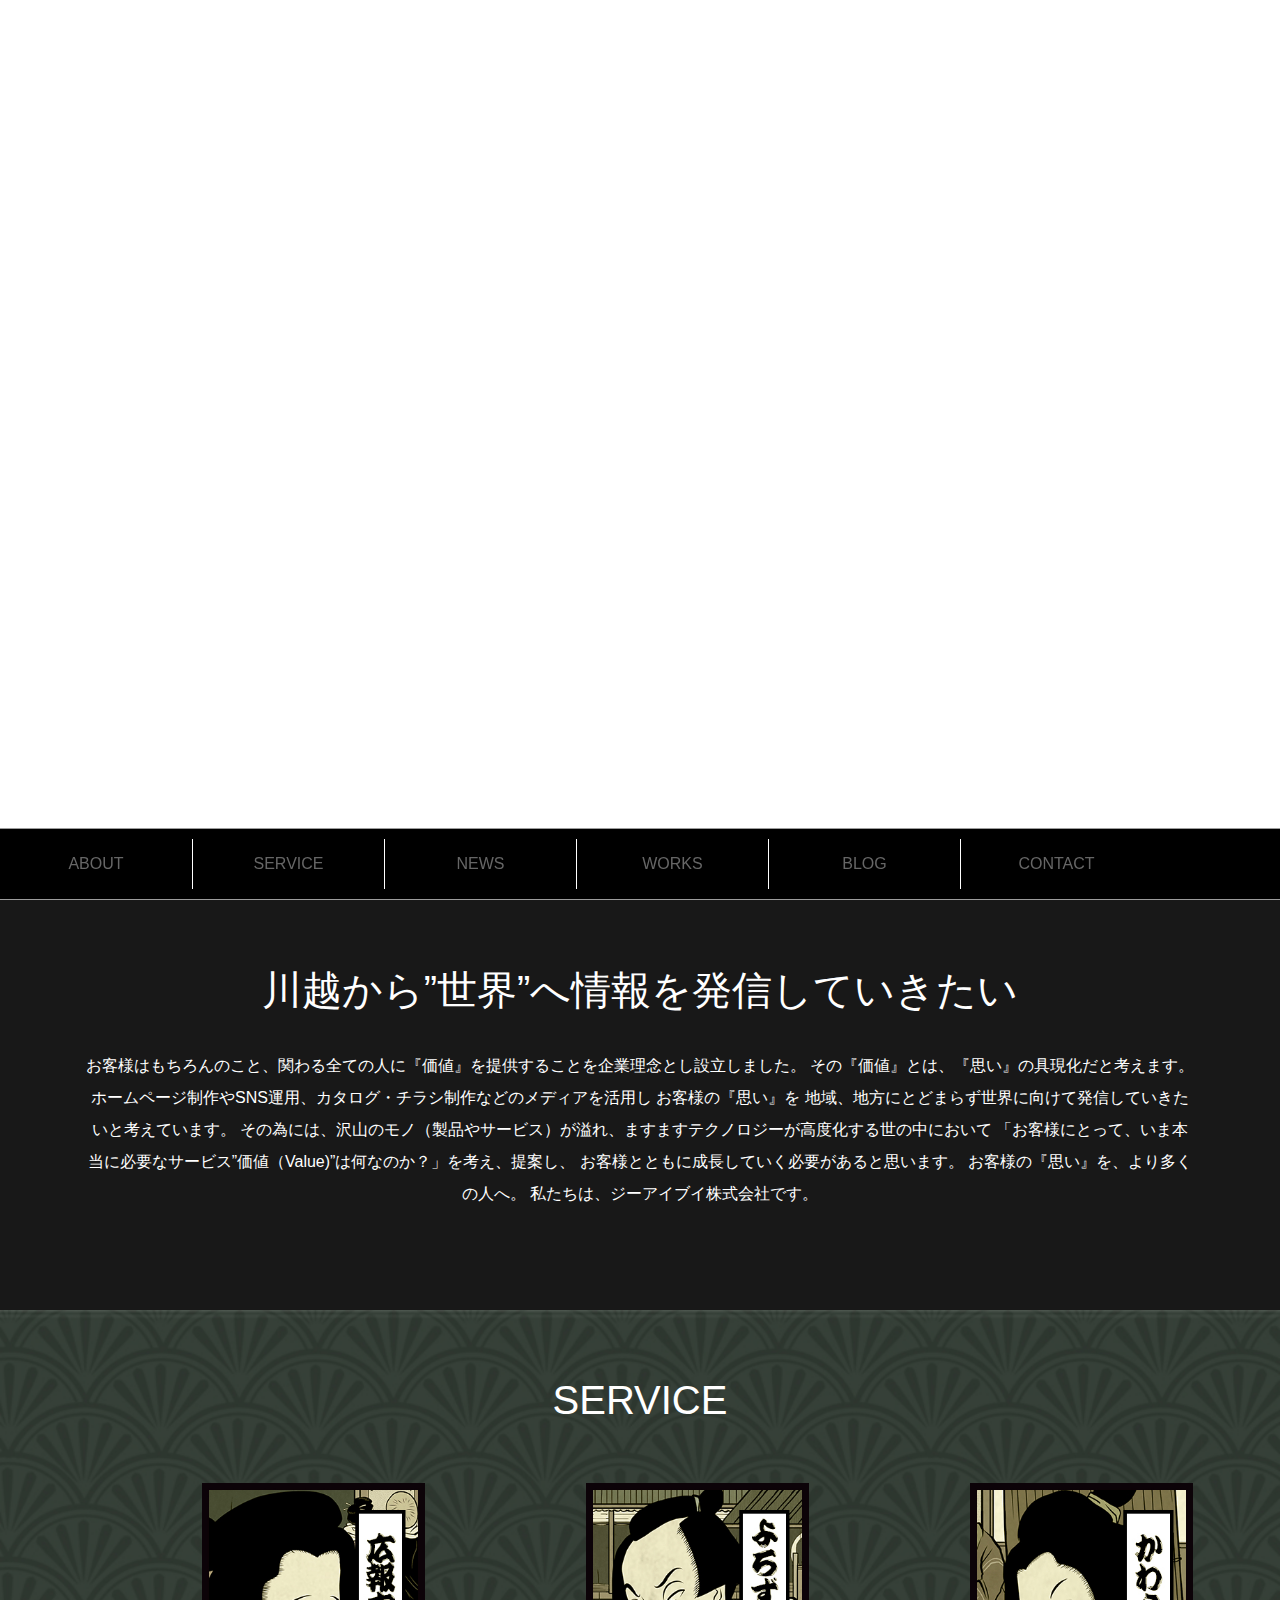
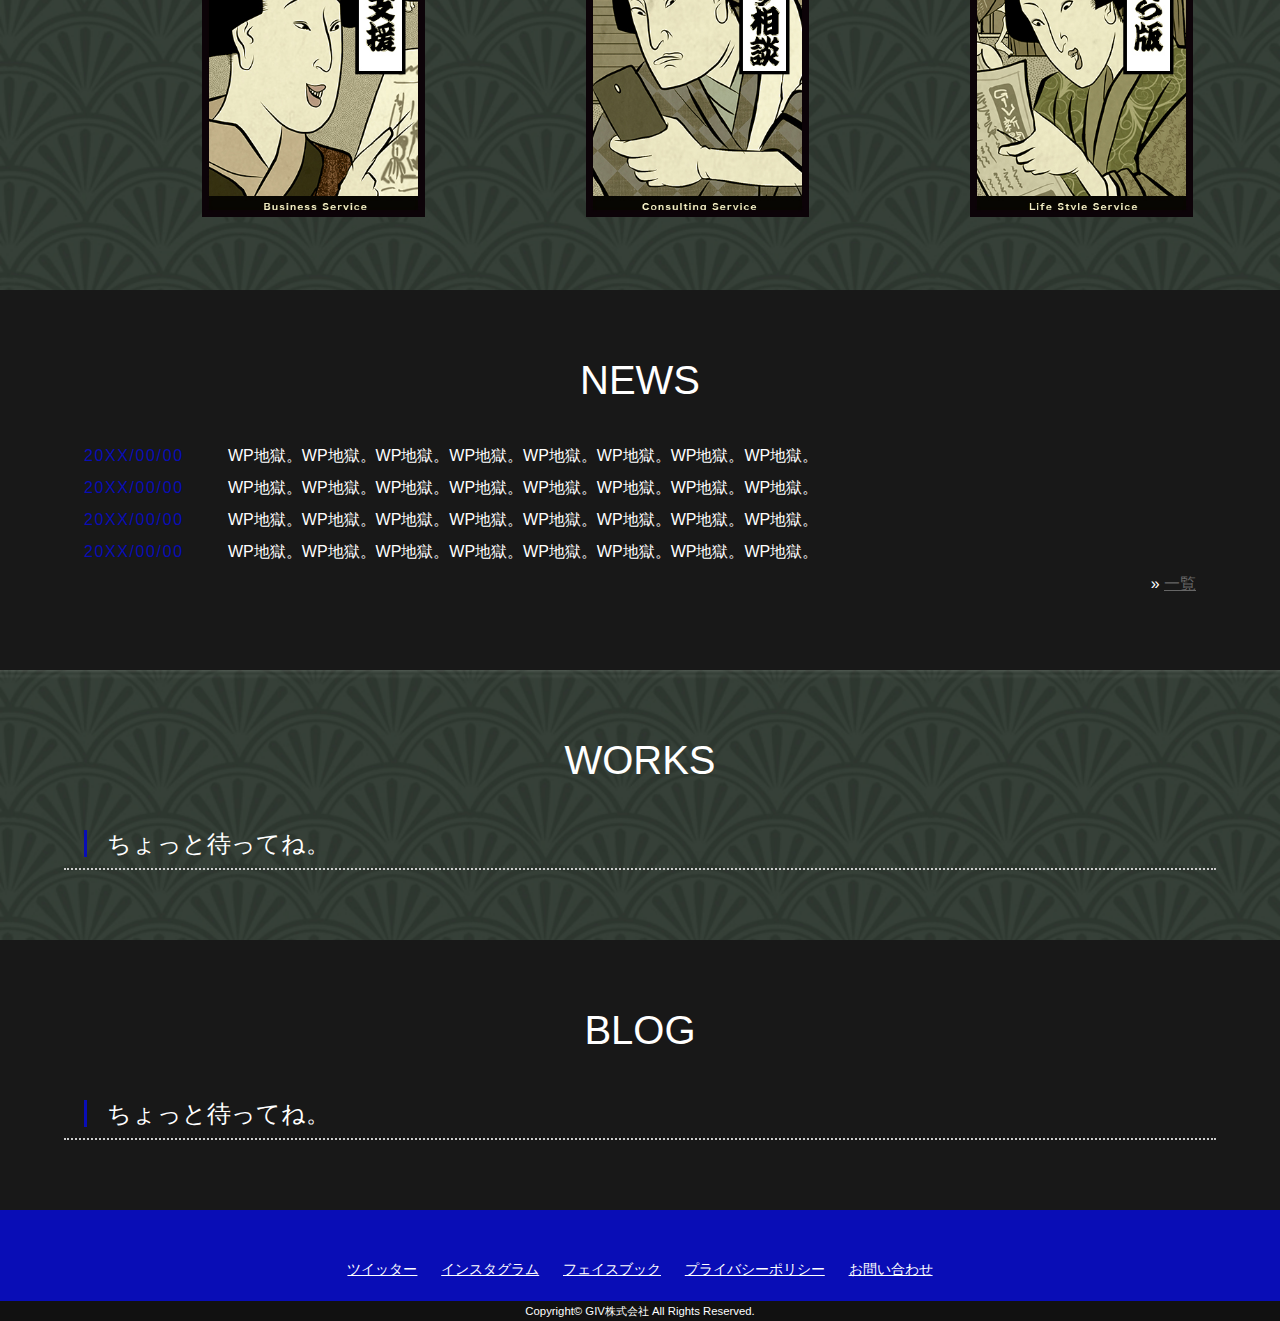
==== index.html @ 60910882 "first commit" ====
<!DOCTYPE html>
<html lang="ja">
<head>
<meta charset="UTF-8">
<meta http-equiv="X-UA-Compatible" content="IE=edge">
<title>GIV株式会社</title>
<meta name="viewport" content="width=device-width, initial-scale=1"> 
<meta name="description" content="川越のデザイン会社">
<meta name="keywords" content="ホームページ制作,広報,コンサルテング,川越経済新聞">
<link rel="stylesheet" href="style.css">
<link rel="stylesheet" href="fixmenu_pagetop.css">
<script type="text/javascript" src="js/openclose.js"></script>
<script type="text/javascript" src="js/fixmenu.js"></script>
<script type="text/javascript" src="js/fixmenu_pagetop.js"></script>
<script type="text/javascript" src="js/ddmenu_min.js"></script>
<script type="text/javascript" src="js/vivus.js"></script>
<!--[if lt IE 9]>
<script src="https://oss.maxcdn.com/html5shiv/3.7.2/html5shiv.min.js"></script>
<script src="https://oss.maxcdn.com/respond/1.4.2/respond.min.js"></script>
<![endif]-->
</head>
<body id="top">

<div id="container">

<header>
<div id="mainimg"></div>
</header>

<!--PC用（801px以上端末）メニュー-->
<nav id="menubar" class="nav-fix-pos">
<ul>
    <li><a href="about.html">ABOUT</a></li>
    <li><a href="./pages/service.html">SERVICE</a></li>
    <li><a href="news.html">NEWS</a></li>
    <li><a href="./pages/works.html">WORKS</a></li>
    <li><a href="blog.html">BLOG</a></li>
    <li><a href="contact.html">CONTACT</a></li>
</ul>
</nav>

<!--小さな端末用（800px以下端末）メニュー-->
<nav id="menubar-s">
<ul>
    <li><a href="about.html">ABOUT</a></li>
    <li><a href="service.html">SERVICE</a></li>
    <li><a href="news.html">NEWS</a></li>
    <li><a href="works.html">WORKS</a></li>
    <li><a href="blog.html">BLOG</a></li>
    <li><a href="contact.html">CONTACT</a></li>
</ul>
</nav>

<div class="inner" id="first">
<div class="contents">

<section>

<h2>川越から”世界”へ情報を発信していきたい</h2>
<p class="c mb30">お客様はもちろんのこと、関わる全ての人に『価値』を提供することを企業理念とし設立しました。
    その『価値』とは、『思い』の具現化だと考えます。
    ホームページ制作やSNS運用、カタログ・チラシ制作などのメディアを活用し
    お客様の『思い』を 地域、地方にとどまらず世界に向けて発信していきたいと考えています。
    その為には、沢山のモノ（製品やサービス）が溢れ、ますますテクノロジーが高度化する世の中において
    「お客様にとって、いま本当に必要なサービス”価値（Value)”は何なのか？」を考え、提案し、
    お客様とともに成長していく必要があると思います。
    
    お客様の『思い』を、より多くの人へ。
    
    私たちは、ジーアイブイ株式会社です。</p>

</section>

</div>
<!--/.contents-->
</div>
<!--/.inner-->

<div class="inner bg_flower1">
<div class="contents">

<section>

<h2>SERVICE</h2>
<div class="service_box">

    <div class="service_item">
    <figure><img src="images/kouho.jpg" alt=""></figure>
    <!-- <h4>お客様の大切な情報を、たくさんの方へお届けします。</h4> -->
    <!-- <p>ホームページ制作、チラシ制作など</p> -->
    </div>
    
    <div class="service_item">
    <figure><img src="images/yorozu.jpg" alt=""></figure>
    <!-- <h4>課題に関しての対策を一緒に考えます。</h4> -->
    <!-- <p>個別相談会、グループ勉強会など</p> -->
    </div>
    
    <div class="service_item">
    <figure><img src="images/kawara.jpg" alt=""></figure>
    <!-- <h4>川越経済新聞を中心に、皆さまに情報提供をしていきます。</h4> -->
    <!-- <p>川越経済新聞、たびいこなど</p> -->
    </div>
     </div>

</section>

</div>
<!--/.contents-->
</div>
<!--/.inner-->

<div class="inner">
<div class="contents">

<section id="new">

<h2>NEWS</h2>
<dl>
<dt>20XX/00/00</dt>
<dd>WP地獄。WP地獄。WP地獄。WP地獄。WP地獄。WP地獄。WP地獄。WP地獄。</dd>
<dt>20XX/00/00</dt>
<dd>WP地獄。WP地獄。WP地獄。WP地獄。WP地獄。WP地獄。WP地獄。WP地獄。</dd>
<dt>20XX/00/00</dt>
<dd>WP地獄。WP地獄。WP地獄。WP地獄。WP地獄。WP地獄。WP地獄。WP地獄。</dd>
<dt>20XX/00/00</dt>
<dd>WP地獄。WP地獄。WP地獄。WP地獄。WP地獄。WP地獄。WP地獄。WP地獄。</dd>
</dl>
<p class="r">&raquo;&nbsp;<a href="#">一覧</a></p>

</section>

</div>
<!--/.contents-->
</div>
<!--/.inner-->

<div class="inner bg_flower1">
<div class="contents">

<section>

<h2>WORKS</h2>

<h3>ちょっと待ってね。</h3>

</section>

</div>
<!--/.contents-->
</div>
<!--/.inner-->

<div class="inner bg_1">
    <div class="contents">
    
    <section>
    
    <h2>BLOG</h2>
    
    <h3>ちょっと待ってね。</h3>
    
    </section>
    
    </div>
    <!--/.contents-->
    </div>
    <!--/.inner-->



<footer>

    <ul id="footermenu">
    <ul>
    <li><a href="index.html">ツイッター</a></li>
    <li><a href="index.html">インスタグラム</a></li>
    <li><a href="index.html">フェイスブック</a></li>
    <li><a href="pp.html">プライバシーポリシー</a></li>
    <li><a href="contact.html">お問い合わせ</a></li>
    </ul>
    </ul>
    <!--/#fooer-menu-->
    
    <div id="copyright">
    <small>Copyright&copy; <a href="index.html">GIV株式会社</a> All Rights Reserved.</small>
    </div>
    <!--/#copyright-->
    
    </footer>
    
    <!--/#container-->
    
    <p class="nav-fix-pos-pagetop"><a href="#">↑</a></p>
    
    <!--メニュー開閉ボタン-->
    <div id="menubar_hdr" class="close"></div>
    <!--メニューの開閉処理条件設定　800px以下-->
    <script type="text/javascript">
    if (OCwindowWidth() <= 800) {
        open_close("menubar_hdr", "menubar-s");
    }
    </script>
    
    <script src="https://ajax.googleapis.com/ajax/libs/jquery/1.12.4/jquery.min.js"></script>
    <script src="js/jquery.inview.js" type="text/javascript"></script>
    <script src="js/jquery.inview_set.js" type="text/javascript"></script>
    
    </body>
    </html>
    

<!--/#container-->

<p class="nav-fix-pos-pagetop"><a href="#">↑</a></p>

<!--メニュー開閉ボタン-->
<div id="menubar_hdr" class="close"></div>
<!--メニューの開閉処理条件設定　800px以下-->
<script type="text/javascript">
if (OCwindowWidth() <= 800) {
	open_close("menubar_hdr", "menubar-s");
}
</script>

<script src="https://ajax.googleapis.com/ajax/libs/jquery/1.12.4/jquery.min.js"></script>
<script src="js/jquery.inview.js" type="text/javascript"></script>
<script src="js/jquery.inview_set.js" type="text/javascript"></script>

<script>
new Vivus('svg-logo', {
	start: 'autostart',
	duration: 150,	//アニメーションの速度
});
</script>

</body>
</html>
---- style.css ----
@charset "utf-8";

/*全端末（PC・タブレット・スマホ）共通設定
------------------------------------------------------------------------------------------------------------------------------------------------------*/

/*全体の設定
---------------------------------------------------------------------------*/
html,body,#container {height: 100%;}
body {
	margin: 0px;
	padding: 0px;
	color: #fff;	/*全体の文字色*/
	font-family: "ヒラギノ丸ゴ Pro", "Hiragino Maru Gothic Pro","ヒラギノ角ゴ Pro", "Hiragino Kaku Gothic Pro", "メイリオ", Meiryo, Osaka, "ＭＳ Ｐゴシック", "MS PGothic", sans-serif;	/*フォント種類*/
	font-size: 16px;	/*文字サイズ*/
	line-height: 2;		/*行間*/
	background: #181818;	/*背景色*/
	-webkit-text-size-adjust: none;
}
h1,h2,h3,h4,h5,p,ul,ol,li,dl,dt,dd,form,figure,form {margin: 0px;padding: 0px;font-size: 100%;font-weight: normal;}
ul {list-style-type: none;}
ol {padding-left: 40px;padding-bottom: 15px;}
img {border: none;max-width: 100%;height: auto;vertical-align: middle;}
table {border-collapse:collapse;font-size: 100%;border-spacing: 0;width:90%}
iframe {width: 100%;}

/*リンク（全般）設定
---------------------------------------------------------------------------*/
a {
	color: #666;		/*リンクテキストの色*/
	transition: 0.2s;	/*マウスオン時の移り変わるまでの時間設定。0.2秒。*/
}
a:hover {
	color: #090db6;			/*マウスオン時の文字色*/
	text-decoration: none;	/*マウスオン時に下線を消す設定。残したいならこの１行削除。*/
}

/*ヘッダー
---------------------------------------------------------------------------*/
header {
	background: #000;	/*背景色*/
	position: relative;z-index: 40;
}
/*トップページのヘッダー*/
#top header {
	position: relative;z-index: 10;
	min-height: 100%;
	margin-bottom: -72px;	/*メニューの高さ（「#menubar ul li aのline-height: 70px;」と「#menubarのborderの上下2px分」）を合計した数字を設定する*/
	background: #fff;	/*背景色*/
}
/*h1画像（トップページ以外で使用するTOP画像）*/
header h1 img {
	width: 100%;	/*画像幅*/
	padding: 0	/*上下、左右への余白*/
}

/*トップページのメイン画像
---------------------------------------------------------------------------*/
#mainimg {
	text-indent: -9999px;
	position: fixed;	/*スクロールしても固定表示させる指定*/
	top: 0px;
	width: 100%;
	height: 100%;
	background: url(./images/header_ukiyoe.jpg) no-repeat center center;	/*背景画像（古いブラウザ用）*/
	background: url(./images/header_ukiyoe.jpg) no-repeat center center / cover;	/*背景画像*/
}

/*トップページのSVGロゴアニメーション設定
---------------------------------------------------------------------------*/
#svg-logo {
	fill: transparent;	/*初期の色。透明。*/
	stroke: #fff;		/*フチ取りの色*/
	stroke-width: 1;	/*フチ取りの幅*/
	width: 40%;			/*画像の幅*/
	height: 40%;		/*画像の高さ*/
	position: fixed;	/*スクロールしても固定表示させる指定*/
	left: 30%;			/*左から30%の場所に配置*/
	bottom: 40%;		/*下から40%の場所に配置*/
}

/*h1　（トップページのメイン画像上に出てくるサイト名）
---------------------------------------------------------------------------*/
#top header h1 {
	color: #fff;	/*文字色*/
	text-align: center;	/*テキストを中央に*/
	position: fixed;	/*スクロールしても固定表示させる指定*/
	left: 0%;			/*左から0%の場所に配置*/
	bottom: 35%;		/*下から35%の場所に配置*/
	width: 100%;		/*幅*/
	animation-name: move-h1;	/*アニメーションのキーフレーム（下）で指定しているkeyframesの名前（move-h1）*/
	animation-duration: 0.5s;	/*アニメーションの実行時間。0.5秒。*/
	animation-delay: 1.5s;		/*1.5秒遅れて開始させる*/
	animation-fill-mode: both;	/*待機中は最初のキーフレームを、完了後は最後のキーフレームを維持*/
}
/*アニメーションのキーフレーム*/
@keyframes move-h1 {
0% {
	opacity: 0;	/*透明度0%*/
}
100% {
	opacity: 1;	/*透明度100%*/
}
}

/*トップページの「ホームページ開設キャンペーン」ボックス設定
---------------------------------------------------------------------------*/
/*ボックス*/
#topics {
	background: #000;	/*背景色（古いブラウザ用）*/
	background: rgba(0,0,0,0.7);	/*背景色。0,0,0は黒の事で0.7は透明度70%の事*/
	color: #fff;		/*文字色*/
	position: fixed;	/*スクロールしても固定表示させる指定*/
	width: 100%;		/*幅*/
	text-align: center;	/*文字を中央に*/
	padding: 10px 0px;	/*上下、左右へのボックス内の余白*/
	animation-name: move-topics;	/*アニメーションのキーフレーム（下）で指定しているkeyframesの名前（move-topics）*/
	animation-duration: 0.3s;		/*アニメーションの実行時間。0.3秒。*/
	animation-delay: 2s;		/*2秒遅れて開始させる*/
	animation-fill-mode: both;	/*待機中は最初のキーフレームを、完了後は最後のキーフレームを維持*/
	bottom: 15%;	/*古いブラウザ用にフィニッシュの場所を指定しておく*/
}
/*ボックス内のh2見出し*/
#topics h2 {
	font-size: 30px;	/*文字サイズ*/
}
/*アニメーションのキーフレーム*/
@keyframes move-topics {
0% {
	opacity: 0;		/*透明度0%*/
	bottom: 0%;		/*下から0%の場所からスタート*/
}
100% {
	opacity: 1;		/*透明度100%*/
	bottom: 15%;	/*下から15%の場所でフィニッシュ*/
}
}

/*メインメニューのブロック
---------------------------------------------------------------------------*/
/*メニューブロック*/
#menubar {
	position: relative;z-index: 30;
	border-top: 1px solid #9c9c9c;		/*上の線の幅、線種、色*/
	border-bottom: 1px solid #9c9c9c;	/*下の線の幅、線種、色*/
	text-align: center;	/*文字を中央に*/
}
#menubar ul {
	background: #000000;	/*背景色*/
	overflow: hidden;
}
/*メニュー１個あたりの設定*/
#menubar ul li {
	float: left;	/*左に回り込み*/
	width: 15%;		/*幅。下の「#menubar ul.ddmenu」と合わせる。今回は５個メニューがあるので100÷5=20*/
}
#menubar ul li a {
	text-decoration: none;display: block;
	border-left: 1px solid #fff;	/*左側の線の幅、線種、色*/
	line-height: 50px;	/*高さ（行間）*/
	margin: 10px 0;		/*上下、左右、aタグの外側にに空けるスペース。*/
}
#menubar ul li:first-child a {
	border-left: none;	/*１個目のメニューの左の線を消す指定*/
}
/*スマホ用メニューを表示させない*/
#menubar-s {display: none;}
/*３本バーアイコンを表示させない*/
#menubar_hdr {display: none;}

/*ドロップダウンメニュー用
----------------------------------------------------------------------------------------------------------------------------------*/
/*メニューブロック*/
#menubar ul.ddmenu {
	position:absolute;visibility: hidden;margin-top: 1px;
	border-top: 2px solid #fff;	/*上の線の幅、選手、色。marginでもいいのですが見づらいのであえて線にしています。*/
	width: 20%;	/*幅。上の「#menubar li」と合わせる。*/
}
/*メニュー１個あたりの設定*/
#menubar ul.ddmenu li {
	float: none;width: 100%;overflow: hidden;
	border-bottom: 2px solid #fff;	/*下の線の幅、選手、色。marginでもいいのですが見づらいのであえて線にしています。*/
}
#menubar ul.ddmenu li a {
	border: none;margin: 0;width: 100%;line-height: normal;
	padding: 10px 0;	/*上下、左右への余白*/
	background: #333;	/*背景色（古いブラウザ用）*/
	background: rgba(0,0,0,0.8);	/*背景色。0,0,0は黒の事で0.8は透明度80%の事。*/
	color: #fff;	/*文字色*/
}
/*マウスオン時*/
#menubar ul.ddmenu li a:hover {
	background: rgba(0,0,0,0.7);
}

/*fixmenu設定（メニューが画面上部に到達した際のスタイル）
------------------------------------------------------------------------------------------------------------------------------------------------------*/
body.is-fixed #menubar.nav-fix-pos {
	position: fixed;
	width: 100%;
	top: 0px;
	box-shadow: 0px 0px 10px rgba(0,0,0,0.2);
	border-bottom: 1px solid #9c9c9c;	/*下の線の幅、線種、色*/
}
body.is-fixed #menubar.nav-fix-pos ul {
	background: rgba(255,255,255,0.95);
}
body.is-fixed .inner#first {
	margin-top: 72px;	/*メニューの高さ（「#menubar ul li aのline-height: 50px;」と「marginの計20px分」と、「#menubarのborderの上下2px分」）を合計した数字を設定する*/
}
/*上の３つのスタイルの「.is-fixed」を「.is-fixed-menu」と変更して同じスタイルを設定して下さい。*/
body.is-fixed-menu #menubar.nav-fix-pos {
	position: fixed;
	width: 100%;
	top: 0px;
	box-shadow: 0px 0px 10px rgba(0,0,0,0.2);
	border-bottom: 1px solid #9c9c9c;	/*下の線の幅、線種、色*/
}
body.is-fixed-menu #menubar.nav-fix-pos ul {
	background: rgba(255,255,255,0.95);
}
body.is-fixed-menu .inner#first {
	margin-top: 72px;	/*メニューの高さ（「#menubar ul li aのline-height: 50px;」と「marginの計20px分」と、「#menubarのborderの上下2px分」）を合計した数字を設定する*/
}

/*inner
---------------------------------------------------------------------------*/
.inner {
	position: relative;z-index: 20;
	background: #181818;	/*基準となる背景色*/
}
/*innerにbg1スタイルを追加した場合の背景色*/
.inner.bg1 {
	background: #fff !important;
}
/*innerにbg2スタイルを追加した場合の背景色*/
.inner.bg2 {
	background: #f3f6ef !important;
}
/*innerにbg_flower1スタイルを追加した場合の背景色（トップページのキャンペーンブロックで使用）*/
.inner.bg_flower1 {
	background: #e8e3dd url(./images/back.jpg) no-repeat center top/200% !important;
}

/*コンテンツ
---------------------------------------------------------------------------*/
.contents {
	overflow: hidden;margin: 0 auto;
	max-width: 1200px;	/*サイトの最大幅*/
	padding: 50px 5%;	/*上下、左右へのコンテンツ内の余白*/
}
/*h2タグ*/
.contents h2 {
	clear: both;
	margin-bottom: 20px;
	font-size: 40px;	/*文字サイズ*/
	text-align: center;	/*文字をセンタリング*/
}
/*h2タグのspan（装飾用）タグ*/
.contents h2 span {
	display: block;
	margin-top: -10px;
	font-size: 14px;	/*文字サイズ*/
	color: #090db6;		/*文字色*/
	letter-spacing: 0.3em;	/*文字間隔を広くとる設定*/
}
/*type1*/
.contents h2.type1 {
	font-size: 30px;	/*文字サイズ*/
	background: #fff;	/*背景色（古いブラウザ用）*/
	background: rgba(255,255,255,0.8);	/*背景色。255,255,255は白の事で0.8は透明度80%の事。*/
	border-radius: 50px;	/*角丸のサイズ*/
	box-shadow: 0px 2px 0px 2px rgba(0,0,0,0.1);	/*影。右へ、下へ、ぼかす範囲、広げる範囲。0,0,0は黒の事で0.1は透明度10%の事*/
}
/*type2*/
.contents h2.type2 {
	background: url(../images/bg_type2.jpg) no-repeat center center;	/*背景画像の読み込み（古いブラウザ用）*/
	background: url(../images/bg_type2.jpg) no-repeat center center/cover;	/*背景画像の読み込み*/
	color: #fff;	/*文字色*/
	text-align: left;	/*文字を左寄せ*/
	padding: 40px 50px;	/*上下、左右へのボックス内の余白*/
	box-shadow: 2px 2px 2px rgba(0,0,0,0.1);}	/*影。右へ、下へ、ぼかす範囲。0,0,0は黒の事で0.1は透明度10%の事*/
/*type2のspan（装飾用）タグ*/
.contents h2.type2 span {
	color: #fff;	/*文字色（古いブラウザ用）*/
	color: rgba(255,255,255,0.3);	/*文字色。255,255,255は白の事で0.3は透明度30%の事。*/
}
/*h3タグ*/
.contents h3 {
	clear: both;
	margin-bottom: 20px;
	font-size: 24px;	/*文字サイズ*/
	border-bottom: 2px dotted #ccc;	/*下線の幅、線種、色*/
	padding-left: 20px;
}
/*h3タグの１文字目*/
.contents h3::first-letter {
	border-left: 3px solid #090db6;	/*左側の線の幅、線種、色*/
	padding-left: 20px;	/*線と文字との余白*/
}
/*段落タグ*/
.contents p {
	padding: 0 20px 20px;
}
/*section同士の余白*/
.contents section + section {
	margin-top: 50px;
}

/*診療のご案内ページの「診療までの流れ」のステップブロック（info.html）
---------------------------------------------------------------------------*/
/*ステップブロック１個あたりの設定*/
.step {
	overflow: hidden;
	padding: 20px 20px 120px;	/*上、左右、下へのボックス内の余白*/
	margin-bottom: 20px;
	background: url(../images/arrow1.png) no-repeat center bottom/200px;	/*背景の矢印画像の読み込み。りピーとせず、中央下部に配置。幅は200px。*/
}
/*h4見出し*/
.step h4 {
	color: #090db6;		/*文字色*/
	font-size: 30px;	/*文字サイズ*/
}
/*h4見出しのspanタグ。見出し冒頭の番号。*/
.step h4 span {
	display: inline-block;
	background: #090db6;	/*背景色*/
	color: #fff;			/*文字色*/
	width: 50px;			/*幅*/
	line-height: 50px;		/*高さ（行間）*/
	border-radius: 50%;		/*角丸のサイズ。50%にすると円形になる。*/
	text-align: center;		/*文字を中央に*/
	margin-right: 20px;		/*右側に空けるスペース*/
}
/*段落タグ*/
.step p {
	padding: 0 !important;
}
/*最後のステップボックス*/
.step:last-child {
	background: none;	/*背景を消す*/
	padding-bottom: 0;	/*下の余白を消す*/
}

/*service
---------------------------------------------------------------------------*/
/* ボックス設定 */
.service_box{
	display: flex;   /* フレックスボックスにする */
}

/*各ブロックの設定*/
.service_item {
	overflow: hidden;
	width: 20%;		/*ブロック幅*/
	margin-left:10%;	/*ボックスの外側(左側)に空けるスペース*/
	padding: 2%;		/*ボックス内の余白*/
}
/*h4見出し*/
.service h4 {
	font-size: 20px;	/*文字サイズ*/
	text-align: center;	/*文字を中央に*/
	color: #fff;		/*文字色*/
}

/*list2
---------------------------------------------------------------------------*/
/*各ブロックの設定*/
.list2 {
	overflow: hidden;
	margin-bottom: 20px;
	padding: 2%;	/*ボックス内の余白*/
	border: 3px solid #ccc;	/*枠線の幅、線種、色*/
	background: rgb(110, 110, 110);		/*背景色*/
}
/*ボックス内の右側のブロック*/
.list2 .text {
	margin-left: 31%;	/*左に空けるスペース。下のfigureの幅を考慮して設定。*/
	line-height: 1.5;
}

/*h4見出し*/
.list2 h4 {
	font-size: 30px;	/*文字サイズ*/
	color: #090db6;		/*文字色*/
}
/*figure画像*/
.list2 figure {
	width: 30%;		/*幅*/
	float: left;	/*左に回り込み*/
}
/*list2内のテーブルタグ*/
.list2 table {
	font-size: 13px;	/*文字サイズ*/
	border: 1px solid #ccc;	/*テーブルの枠線の幅、線種、色*/
}
/*list2内のテーブルタグ（行）*/
.list2 table tr {
	border-top: 1px dashed #ccc;	/*各行の上の線の幅、線種、色*/
}
/*list2内のテーブルタグ（tdとth）*/
.list2 table td, .list2 table th {
	padding: 2px 5px;	/*上下、左右への余白*/
}
/*list2内のテーブルタグ（th見出し）*/
.list2 table th {
	background: #eee;	/*背景色*/
	text-align: left;	/*テキストを左よせ*/
}

/*works
---------------------------------------------------------------------------*/
/* ボックス内のラベル */
/* .text .label {

} */

/* ボックス内のラベルのテキスト */
.text .label li {
	display: inline-block;
	background-color: aqua;
	padding: 3px 8px;
	font-size: 70%;
}

/*works-item
---------------------------------------------------------------------------*/
/*各ブロックの設定*/
.works-item {
	overflow: hidden;
	margin-bottom: 20px;
	padding: 2%;	/*ボックス内の余白*/
	border: 3px solid #ccc;	/*枠線の幅、線種、色*/
	background: rgb(110, 110, 110);		/*背景色*/
}
/*ボックス内の右側のブロック*/
.works-item .text {
	margin-left: 50%;	/*左に空けるスペース。下のfigureの幅を考慮して設定。*/
	line-height: 1.5;
	padding: 0 20px;
}
/*h4見出し*/
.works-item h4 {
	font-size: 30px;	/*文字サイズ*/
	color: #090db6;		/*文字色*/
}
/*figure画像*/
.works-item figure {
	width: 50%;		/*幅*/
	float: left;	/*左に回り込み*/
}
/*list1とlist2とworks-itemの段落タグ指定
---------------------------------------------------------------------------*/
.service p, .list2 p, .works-item p {
	padding: 0 !important;
}

/*aタグにclass="btn"をつけた場合。トップページの「こんなお悩みありませんか？」ブロック内のボタンで使用。
---------------------------------------------------------------------------*/
a.btn {
	display: block;text-decoration: none;
	text-align: center;	/*テキストを中央に*/
	background: #090db6;	/*背景色（古いブラウザ用）*/
	background: linear-gradient(#090db6, #06097d);/*背景グラデーション*/
	color: #fff;	/*文字色*/
	box-shadow: 2px 3px 2px rgba(0,0,0,0.2);	/*影。右へ、下へ、ぼかす範囲。0,0,0は黒の事で0.2は透明度20%の事*/
	border-radius: 3px;	/*角丸のサイズ*/
	padding: 10px 0;	/*上下、左右への余白*/
	font-size: 13px;	/*文字サイズ*/
}
/*マウスオン時*/
a:hover.btn {
	background: #fff;	/*背景色*/
	color: #090db6;		/*文字色*/
}

/*フッター設定
---------------------------------------------------------------------------*/
footer .pr {display: block;font-size: 80%;}
footer {
	position: relative;z-index: 20;
	clear: both;
	line-height: 1.5;	/*行間を基準より少し狭くする*/
	padding: 50px 0 0;	/*上、左右、下へのボックス内の余白*/
	font-size: 85%;		/*文字サイズ*/
	background: #090db6;	/*背景色*/
	color: #fff;	/*文字色*/
}
footer a {
	color: #fff;	/*リンクの文字色*/
}
footer a:hover {
	color: #fff;	/*マウスオン時のリンクの文字色*/
}
/*footer内のh3タグ*/
footer h3 {
	margin-bottom: 10px;
	font-size: 24px;	/*文字サイズ*/
}
/*footer内のh3タグの１文字目*/
footer h3::first-letter {
	border-left: 2px solid #fff;	/*左側の線の幅、線種、色*/
	padding-left: 10px;				/*線とテキストの間の余白*/
}
/*footer内の段落タグ*/
footer p {
	padding: 0px 10px 20px;	/*上、左右、下への余白*/
}
/*footer内の左側のブロック指定*/
#footer-left {
	width: 43%;	/*幅*/
	float: left;	/*左に回り込み*/
	padding-left: 5%;	/*左に空ける余白*/
	padding-bottom: 50px;	/*下に空ける余白*/
}
/*フッターのロゴブロック*/
#footer-logo {
	 padding-bottom: 10px;
	 margin-bottom: 10px;
	 border-bottom: 1px dotted #fff;	/*下線の幅、線種、色*/
}
/*フッターのロゴ画像*/
#footer-logo img {
	 width: 60%;	/*画像の幅*/
}
/*footer内の右側のブロック指定*/
#footer-right {
	width: 43%;	/*幅*/
	float: right;	/*右に回り込み*/
	padding-right: 5%;	/*右に空ける余白*/
	padding-bottom: 50px;	/*下に空ける余白*/
}

/*フッター内のfacebookなどのアイコン設定
---------------------------------------------------------------------------*/
/*アイコン画像１個あたりの設定*/
#icon img {
	width: 40px;	/*アイコンの幅*/
	margin-right: 10px;	/*アイコン同士の余白*/
}

/*フッターメニュー
---------------------------------------------------------------------------*/
#footermenu {
	clear: both;
	text-align: center;
	padding-bottom: 20px;
}
#footermenu li {
	display: inline;
	margin: 10px;
}

/*PAGE TOP設定
---------------------------------------------------------------------------*/
#pagetop {
	position: relative;z-index: 20;
	clear: both;overflow: hidden;
	padding-top: 50px;
	background: #f5f4f0;	/*背景色*/
}
#pagetop a {
	color: #fff;		/*文字色*/
	font-size: 20px;	/*文字サイズ*/
	background: #090db6;	/*背景色*/
	text-decoration: none;
	text-align: center;
	display: block;
	float: right;
	width: 100px;	/*幅*/
	border-radius: 4px 4px 0px 0px;	/*角丸のサイズ。左上、右上、右下、左下への設定*/
	margin-right: 5%;
}
/*マウスオン時*/
#pagetop a:hover {
	background: #a50e0e;	/*背景色*/
}

/*コピーライト
---------------------------------------------------------------------------*/
#copyright {
	clear: both;
	text-align: center;
	background: #111;	/*背景色*/
}
#copyright a {text-decoration: none;}
#copyright a:hover {color: #666;}

/*トップページ内「更新情報・お知らせ」ブロック
---------------------------------------------------------------------------*/
/*見出しを含まないお知らせブロック*/
#new dl {
	padding-left: 20px;
}
/*日付設定*/
#new dt {
	float: left;
	width: 9em;		/*幅*/
	color: #090db6;	/*文字色*/
	letter-spacing: 0.1em;
}
/*記事設定*/
#new dd {
	padding-left: 9em;
}

/*テーブル（ta1）
---------------------------------------------------------------------------*/
/*ta1設定*/
.ta1 {
	width: 100%;
	margin: 0 auto 20px;
	border-bottom: 1px solid #ccc;	/*テーブルの下の枠線の幅、線種、色*/
	background: #fff;	/*背景色（古いブラウザ用）*/
	background: rgba(255,255,255,0.8);	/*背景色。255,255,255は白の事で0.8は透明度80%の事*/
}
/*td,th共通*/
.ta1 td, .ta1 th {
	border-top: 1px solid #ccc;	/*tdタグとthタグの上側の枠線の幅、線種、色*/
	padding: 10px 15px;	/*ボックス内の余白*/
	word-break: break-all;
}
/*テーブル１行目に入った見出し部分*/
.ta1 th.tamidashi {
	width: auto;
	text-align: left;	/*左よせ*/
	background: #cac8c2;	/*背景色*/
	font-size: 20px;	/*文字サイズ*/
}
/*ta1の左側ボックス*/
.ta1 th {
	width: 140px;	/*幅*/
	text-align: right;	/*右寄せ*/
}
/*左側ボックスに画像を入れた場合の設定*/
.ta1 th img {
	width: 100%;
}

/*ta2（footerの「診療時間のご案内」で使っているテーブル）
---------------------------------------------------------------------------*/
/*ta2設定*/
.ta2 {
	width: 100%;
	margin: 0 auto 10px;
	border-bottom: 1px solid #fff;	/*テーブルの下の枠線の幅、線種、色*/
	text-align: center;
}
/*td,th共通*/
.ta2 td, .ta2 th {
	border-top: 1px solid #fff;	/*td,thの上側の線の幅、線種、色*/
	padding: 5px 10px;	/*ボックス内の余白*/
}
/*th見出し*/
.ta2 th {
	background: rgba(0,0,0,0.2);	/*背景色*/
}

/*ta3（料金ページで使っているテーブル設定）
---------------------------------------------------------------------------*/
/*ta3設定*/
.ta3 {
	width: 100%;
	margin: 0 auto 20px;
	border-bottom: 1px solid #ccc;	/*テーブルの枠線の幅、線種、色*/
	background: #fff;	/*背景色（古いブラウザ用）*/
	background: rgba(255,255,255,0.8);	/*背景色。255,255,255は白の事で0.8は透明度80%の事*/
}
.ta3, .ta3 td, .ta3 th {
	border: 1px solid #ccc;	/*テーブルの枠線の幅、線種、色*/
	padding: 10px 15px;	/*ボックス内の余白*/
}
/*th見出し（基準色）*/
.ta3 th {
	background: #d3e2ee;	/*背景色*/
}
/*bgcolor0背景色*/
.bgcolor0 {
	background: #f0f0f0 !important;
}
/*bgcolor1背景色*/
.bgcolor1 {
	background: #d6edda !important;
}
/*bgcolor2背景色*/
.bgcolor2 {
	background: #ede8d6 !important;
}
/*bgcolor3背景色*/
.bgcolor3 {
	background: #edd7d6 !important;
}

/*よく頂く質問
---------------------------------------------------------------------------*/
/*外側ブロック*/
.faq {
	padding: 0px 20px;	/*上下、左右への余白*/
}
/*質問*/
.faq dt {
	color: #090db6;	/*文字色*/
	font-weight: bold;	/*太字にする設定*/
	background: url(../images/faq_q.png) no-repeat left center;	/*背景アイコン*/
	padding-left: 30px;	/*背景アイコンに重ならないよう左に余白を作る*/
}
/*回答*/
.faq dd {
	background: url(../images/faq_a.png) no-repeat left top;	/*背景アイコン*/
	padding-left: 30px;	/*背景アイコンに重ならないよう左に余白を作る*/
	border-bottom: 1px solid #ccc;	/*下線の幅、線種、色*/
	margin-bottom: 20px;	/*ボックスの下側（外側）に空けるスペース*/
	padding-bottom: 20px;	/*ボックス内の下側に空けるスペース*/
}

/*inviewのスタイル
---------------------------------------------------------------------------*/
/*下から上にフェードインしてくるスタイル（待機中）*/
.up {
	overflow: hidden;position: relative;
	opacity: 0;		/*透明度0%*/
	bottom: -50px;	/*基準値の下50pxの場所からスタート*/
}
/*要素が見えたら実行するアクション*/
.upstyle{
	opacity: 1;		/*透明度100%*/
	bottom: 0px;	/*基準値まで戻す*/
	transition: 1s 0.3s;	/*1sはアニメーションの実行時間1秒。0.3sは0.3秒遅れてスタートする指定。*/
}
/*左からフェードインしてくるスタイル（待機中）*/
.left {
	overflow: hidden;position: relative;
	opacity: 0;		/*透明度0%*/
	left: -200px;	/*基準値より左に200pxの場所からスタート*/
}
/*要素が見えたら実行するアクション*/
.leftstyle{
	opacity: 1;		/*透明度100%*/
	left: 0px;		/*基準値まで戻す*/
	transition: 1s 0.3s;	/*1sはアニメーションの実行時間1秒。0.3sは0.3秒遅れてスタートする指定。*/
}
/*右からフェードインしてくるスタイル（待機中）*/
.right {
	overflow: hidden;position: relative;
	opacity: 0;		/*透明度0%*/
	right: -200px;	/*基準値より右に200pxの場所からスタート*/
}
/*要素が見えたら実行するアクション*/
.rightstyle{
	opacity: 1;		/*透明度100%*/
	right: 0px;		/*基準値まで戻す*/
	transition: 1s 0.3s;	/*1sはアニメーションの実行時間1秒。0.3sは0.3秒遅れてスタートする指定。*/
}

/*inputボタン
---------------------------------------------------------------------------*/
.contents input[type="submit"].btn,
.contents input[type="button"].btn,
.contents input[type="reset"].btn {
	padding: 5px 10px;		/*上下、左右へのボックス内の余白*/
	border: 1px solid #ccc;	/*枠線の幅、線種、色*/
	font-size: 20px;		/*文字サイズ*/
	border-radius: 3px;		/*角丸のサイズ*/
	background: #eee;		/*背景色*/
}
/*マウスオン時の設定*/
.contents input[type="submit"].btn:hover,
.contents input[type="button"].btn:hover,
.contents input[type="reset"].btn:hover {
	border: 1px solid #999;	/*枠線の幅、線種、色*/
	background: #fff;		/*背景色*/
}

/*トップページのNEWアイコン
---------------------------------------------------------------------------*/
.newicon {
	background: #F00;	/*背景色*/
	color: #FFF;		/*文字色*/
	font-size: 70%;		/*文字サイズ*/
	line-height: 1.5;
	padding: 2px 5px;
	border-radius: 2px;
	margin: 0px 5px;
	vertical-align: text-top;
}

/*トップページの「こんなお悩みありませんか？」のボタンのリンク先がヘッダーに重ならないようにする調整。
---------------------------------------------------------------------------*/
.link {
	display: block;
	margin-top: -80px;
	padding-top: 80px;
}

/*checkブロック。赤い注意書きブロックです。
---------------------------------------------------------------------------*/
p.check {
	background: #ff0000;
	color:#fff;
	padding: 10px 25px !important;
	margin-bottom: 20px;
}
p.check a {color: #fff;}

/*その他
---------------------------------------------------------------------------*/
.look {background: #ccc;padding: 5px 10px;border-radius: 4px;}
.mb15,.mb1em {margin-bottom: 15px !important;}
.mb30 {margin-bottom: 30px !important;}
.mb50 {margin-bottom: 50px !important;}
.p0 {padding:0 !important;}
.clear {clear: both;}
ul.disc {padding: 0em 25px 15px;list-style: disc;}
.color1, .color1 a {color: #090db6 !important;}
.pr {font-size: 10px;}
.wl {width: 96%;}
.ws {width: 50%;}
.c {text-align: center !important;}
.r {text-align: right !important;}
.l {text-align: left !important;}
.w50 {overflow: hidden;width: 50%;}
.fl {float: left;}
img.fl {float: left;width:30%;margin-right: 20px;margin-bottom: 20px;}
.fr {float: right;}
img.fr {float: right;width:30%;margin-left: 20px;margin-bottom: 20px;}
.photo {padding: 10px;background: #fff;border: 5px solid #fff;box-shadow: 2px 4px 5px rgba(0,0,0,0.2);}
.big1 {font-size: 40px;}
.mini1 {font-size: 11px;display: inline-block;line-height: 1.5;}
.sh {display: none;}



/*画面を横向きにした場合の高さが500px以下の場合の設定
------------------------------------------------------------------------------------------------------------------------------------------------------*/
@media screen and (orientation: landscape) and (max-height:500px){

/*h1　（トップページのメイン画像上に出てくるサイト名）
---------------------------------------------------------------------------*/
#top header h1 {
	bottom: 30%;		/*下から30%の場所に配置*/
}

/*トップページの「ホームページ開設キャンペーン」ボックス設定
---------------------------------------------------------------------------*/
#topics {
	display: none;	/*画面が狭いので非表示にする*/
}

/*メインメニュー
---------------------------------------------------------------------------*/
/*メニュー１個あたりの設定*/
#menubar-s li a {
	float: left;	/*左に回り込みさせて２列にする*/
	width: 40%;		/*幅*/
	margin-left: 4%;	/*メニューの左側に空けるスペース*/
}

}



/*画面幅800px以下の設定
------------------------------------------------------------------------------------------------------------------------------------------------------*/
@media screen and (max-width:800px){

/*ヘッダー
---------------------------------------------------------------------------*/
header {
	 padding: 10px 0;	/*上下、左右への余白*/
	 position: fixed;
	 width: 100%;
	 border-bottom: 1px solid #fff;
}
/*トップページのヘッダー*/
#top header {
	margin-bottom: 0px;	/*大きな端末用ではこの分にメニューが表示されていましたが、小さな端末では開閉ブロックになるので余白をリセット。*/
}

/*メインメニュー
---------------------------------------------------------------------------*/
/*アニメーションのフレーム設定。全100コマアニメーションだと思って下さい。透明度(opacity)0%から透明度100%にする指定。*/
@keyframes menu1 {
	0% {opacity: 0;}
	100% {opacity: 1;}
}
/*スマホ用メニューブロック*/
#menubar-s {
	display: block;overflow: hidden;
	position: fixed;z-index: 50;
	top: 0px;
	width: 100%;
	background: rgba(0,0,0,0.8);	/*背景色*/
	border-top: 1px solid #fff;		/*上の線の幅、線種、色*/
	animation-name: menu1;		/*上のkeyframesの名前*/
	animation-duration: 0.5s;	/*アニメーションの実行時間。0.5秒。*/
	animation-fill-mode: both;	/*待機中は最初のキーフレームを、完了後は最後のキーフレームを維持*/
	margin-bottom: 30px;
}
/*メニュー１個あたりの設定*/
#menubar-s li a {
	display: block;text-decoration: none;
	padding: 15px;	/*メニュー内の余白*/
	border-bottom: 1px solid #fff;	/*下の線の幅、線種、色*/
	color: #fff;	/*文字色*/
	font-size: 20px;
}
/*PC用メニューを非表示にする*/
#menubar {display: none;}

/*３本バーアイコン設定
---------------------------------------------------------------------------*/
/*３本バーブロック*/
#menubar_hdr {
	display: block;
	position: fixed;z-index: 50;
	top: 10px;	/*上から10pxの場所に配置*/
	right: 10px;	/*右から10pxの場所に配置*/
	border: 1px solid #000;	/*枠線の幅、線種、色*/
}
/*アイコン共通設定*/
#menubar_hdr.close,
#menubar_hdr.open {
	width: 50px;	/*幅*/
	height: 50px;	/*高さ*/
}
/*三本バーアイコン*/
#menubar_hdr.close {
	background: #fff url(../images/icon_menu.png) no-repeat center top/50px;	/*背景色、背景画像の読み込み、画像の上半分（３本マーク）を表示。幅は50px。*/
}
/*閉じるアイコン*/
#menubar_hdr.open {
	background: #fff url(../images/icon_menu.png) no-repeat center bottom/50px;	/*背景色、背景画像の読み込み、画像の下半分（×マーク）を表示。幅は50px。*/
}

/*fixmenu設定（メニューが画面上部に到達した際のスタイル）
------------------------------------------------------------------------------------------------------------------------------------------------------*/
/*fixmenuから折りたたみメニューになるのでリセット。*/
body.is-fixed .inner#first,body.is-fixed-menu .inner#first {
	margin-top: 0;
}

/*inner
---------------------------------------------------------------------------*/
.inner#first {padding-top: 50px;}
body#top .inner#first {padding-top: 0px;}

/*コンテンツ
---------------------------------------------------------------------------*/
/*h2タグ*/
.contents h2 {
	font-size: 30px;	/*文字サイズ*/
}
section + section {
	padding-top: 20px;
}

/*service
---------------------------------------------------------------------------*/
/*各ブロックの設定*/
.service {
	width: 44%;		/*ブロック幅*/
}
/*h4見出し*/
.service h4 {
	font-size: 20px;	/*文字サイズ*/
}

/*フッター設定
---------------------------------------------------------------------------*/
/*footer内の左右のブロック指定*/
#footer-left,#footer-right {
	width: auto;	/*幅*/
	float: none;	/*回り込みの解除*/
	padding: 0 5%;	/*上下、左右へのブロック内の余白*/
}

/*その他
---------------------------------------------------------------------------*/
.big1 {font-size: 20px;}
.w50 {overflow: hidden;width: auto;}
.fl {float: none;}
.fr {float: none;}

}



/*画面幅480px以下の設定
------------------------------------------------------------------------------------------------------------------------------------------------------*/
@media screen and (max-width:480px){

/*全体の設定
---------------------------------------------------------------------------*/
body {
	font-size: 12px;	/*文字サイズ*/
	line-height: 1.5;	/*行間*/
}

/*ヘッダー
---------------------------------------------------------------------------*/
/*h1画像（トップページ以外で使用するロゴ画像）*/
header h1 img {
	width: 100%;	/*画像幅*/
}

/*トップページのメイン画像
mainimg_sは古い端末用で準備した小さい画像ですが、小さな端末では大きな画像を使う必要がないので小さい方を適用しました。
---------------------------------------------------------------------------*/
#mainimg {
	background: url(../images/mainimg_s.jpg) no-repeat center center / cover;
}

/*トップページのSVGロゴアニメーション設定
---------------------------------------------------------------------------*/
#svg-logo {
	width: 50%;	/*画像の幅*/
	left: 25%;	/*左から40%の場所に配置*/
}

/*トップページの「ホームページ開設キャンペーン」ボックス設定
---------------------------------------------------------------------------*/
/*ボックス内のh2見出し*/
#topics h2 {
	font-size: 18px;	/*文字サイズ*/
}

/*３本バーアイコン設定
---------------------------------------------------------------------------*/
/*３本バーブロック*/
#menubar_hdr {
	top: 6px;	/*上から6pxの場所に配置*/
}

/*inner
---------------------------------------------------------------------------*/
.inner#first {padding-top: 70px;}

/*コンテンツ
---------------------------------------------------------------------------*/
.contents {
	padding: 20px 3%;	/*上下、左右へのコンテンツ内の余白*/
}
/*h2タグ*/
.contents h2 {
	font-size: 20px !important;
}
/*h2タグのspan（装飾用）タグ*/
.contents h2 span {
	margin-top: 0px;
	font-size: 10px;	/*文字サイズ*/
}
/*h3タグ*/
.contents h3 {
	font-size: 16px !important;
	padding-left: 10px;
	margin-bottom: 10px;
}
/*h3タグの１文字目*/
.contents h3::first-letter {
	padding-left: 10px;	/*線と文字との余白*/
}
/*段落タグ*/
.contents p {
	padding: 0 10px 15px;
}

/*list2（施術メニューページの各症状ブロック）
---------------------------------------------------------------------------*/
/*ボックス内の右側のブロック*/
.list2 .text {
	margin-left: 0;
}
/*figure画像*/
.list2 figure {
	width: 50%;		/*幅*/
	float: none;
	display: block;
	margin: 0 auto;
}
/*h4見出し*/
.list2 h4 {
	font-size: 20px;	/*文字サイズ*/
}

/*診療のご案内ページの「診療までの流れ」のステップブロック（info.html）
---------------------------------------------------------------------------*/
/*ステップブロック１個あたりの設定*/
.step {
	padding: 10px 10px 60px;	/*上、左右、下へのボックス内の余白*/
	margin-bottom: 10px;
	background: url(../images/arrow1.png) no-repeat center bottom/100px;	/*背景の矢印画像の読み込み。りピーとせず、中央下部に配置。幅は200px。*/
}
/*h4見出し*/
.step h4 {
	font-size: 20px;	/*文字サイズ*/
}
/*h4見出しのspanタグ。見出し冒頭の番号。*/
.step h4 span {
	width: 30px;			/*幅*/
	line-height: 30px;		/*高さ（行間）*/
	margin-right: 10px;		/*右側に空けるスペース*/
}
/*テーブル（ta1）
---------------------------------------------------------------------------*/
/*ta1設定*/
.ta1, .ta1 td, .ta1 th {
	padding: 5px;	/*ボックス内の余白*/
}
/*ta1の左側ボックス*/
.ta1 th {
	width: 100px;
}

/*よく頂く質問
---------------------------------------------------------------------------*/
/*外側ブロック*/
.faq {
	padding: 0px 10px;	/*上下、左右への余白*/
}
/*質問、回答共通*/
.faq dt,.faq dd {
	background: none;	/*背景アイコンを非表示に*/
	padding-left: 0px;
}

/*inputボタン
---------------------------------------------------------------------------*/
.contents input[type="submit"].btn,
.contents input[type="button"].btn,
.contents input[type="reset"].btn {
	font-size: 16px;		/*文字サイズ*/
}

/*その他
---------------------------------------------------------------------------*/
.photo {padding: 5px;border: 2px solid #fff;}
.ws,.wl {width: 94%;}
.fl {float: none;}
img.fl {float: none;display: block;width:90%;margin: 0 auto 20px;}
.fr {float: none;}
img.fr {float: none;display: block;width:90%;margin: 0 auto 20px;}
.big1 {font-size: 16px;}
.sh {display:block;}
.pc {display:none;}

}
---- fixmenu_pagetop.css ----
@charset "utf-8";

@keyframes scroll {

0% {
	opacity: 0;
}
100% {
	opacity: 1;
}

}

body .nav-fix-pos-pagetop a {
	display: none;
}

body.is-fixed-pagetop .nav-fix-pos-pagetop a {
	display: block;
	text-decoration: none;
	text-align: center;
	width: 50px;
	line-height: 50px;
	z-index: 100;
	position: fixed;
	bottom: 100px;
	right: 3%;
	background: #000;
	background: rgba(0,0,0,0.6);
	color: #fff;
	border: 1px solid #fff;
	animation-name: scroll;	/*上のアニメーションで指定しているkeyframesの名前（scroll）*/
	animation-duration: 1S;	/*アニメーションの実行時間*/
	animation-fill-mode: forwards;	/*アニメーションの完了後、最後のキーフレームを維持する*/
}
body.is-fixed-pagetop .nav-fix-pos-pagetop a:hover {
	background: #999;
}
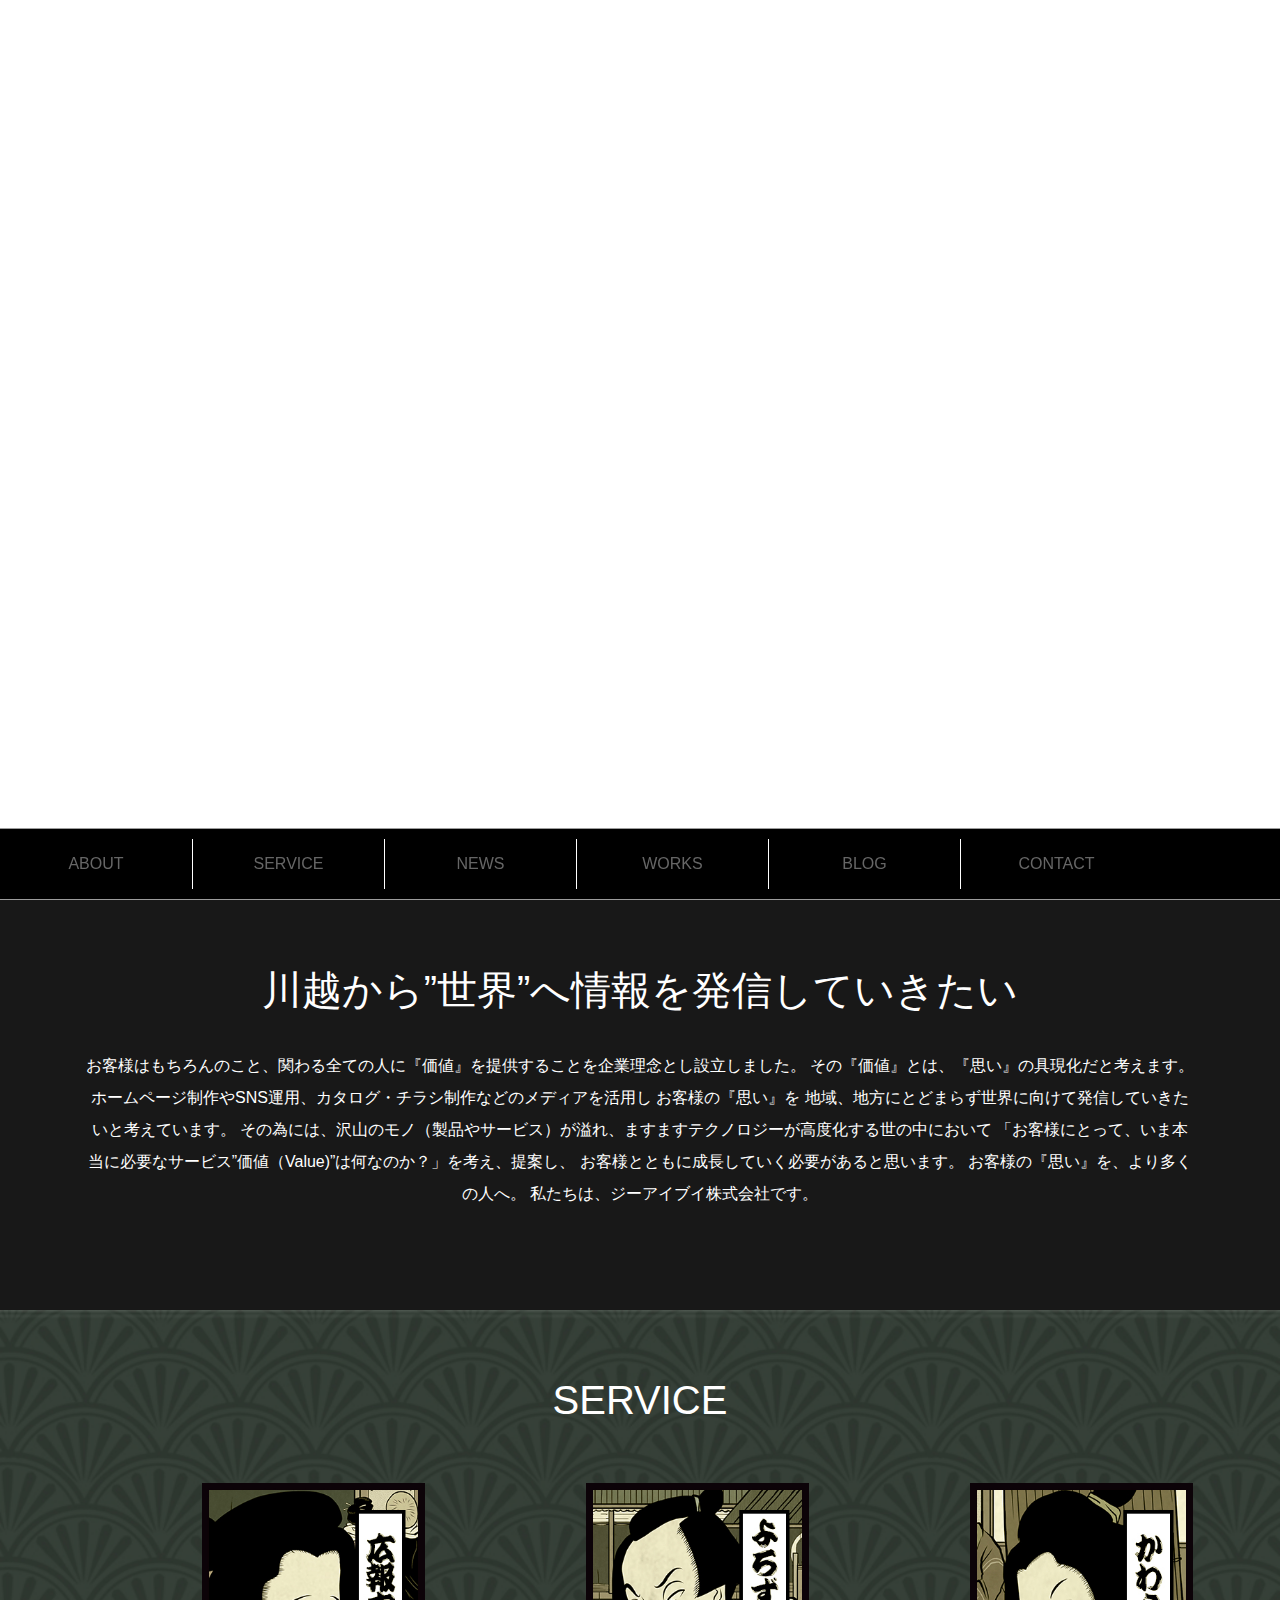
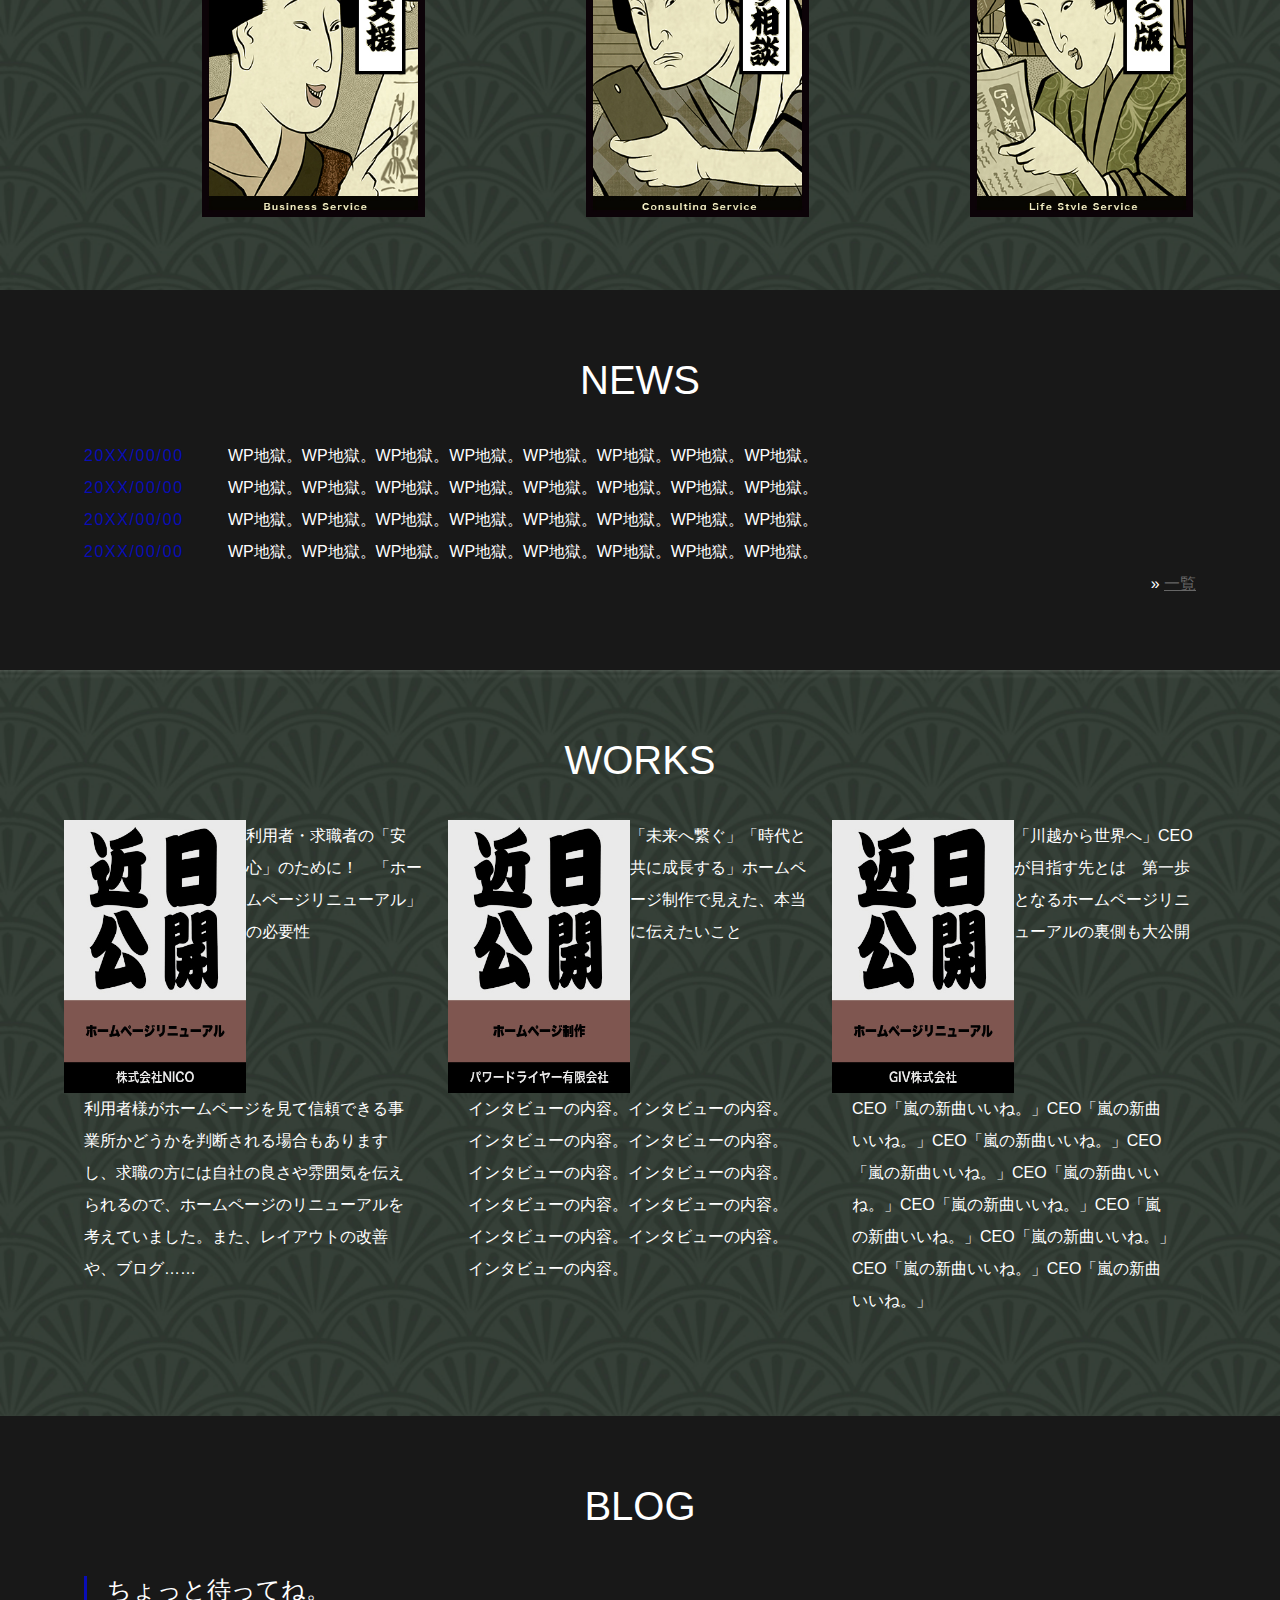
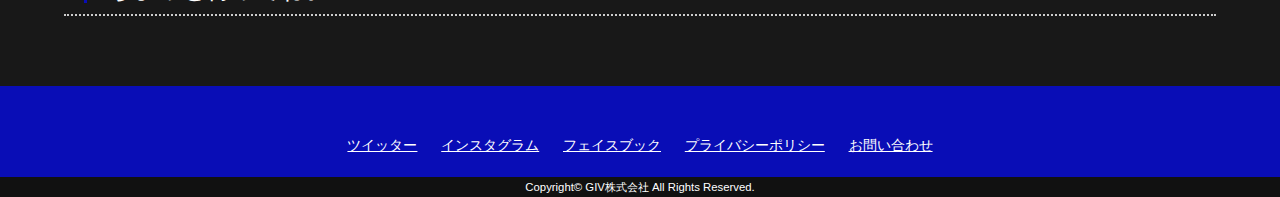
==== commit 3783541e: "top works css grid 追加" ====
--- a/index.html
+++ b/index.html
@@ -7,13 +7,13 @@
 <meta name="viewport" content="width=device-width, initial-scale=1"> 
 <meta name="description" content="川越のデザイン会社">
 <meta name="keywords" content="ホームページ制作,広報,コンサルテング,川越経済新聞">
-<link rel="stylesheet" href="style.css">
-<link rel="stylesheet" href="fixmenu_pagetop.css">
-<script type="text/javascript" src="js/openclose.js"></script>
-<script type="text/javascript" src="js/fixmenu.js"></script>
-<script type="text/javascript" src="js/fixmenu_pagetop.js"></script>
-<script type="text/javascript" src="js/ddmenu_min.js"></script>
-<script type="text/javascript" src="js/vivus.js"></script>
+<link rel="stylesheet" href="style.css?124234">
+<link rel="stylesheet" href="fixmenu_pagetop.css?124234">
+<script type="text/javascript" src="js/openclose.js?124234"></script>
+<script type="text/javascript" src="js/fixmenu.js?124234"></script>
+<script type="text/javascript" src="js/fixmenu_pagetop.js?124234"></script>
+<script type="text/javascript" src="js/ddmenu_min.js?124234"></script>
+<script type="text/javascript" src="js/vivus.js?124234"></script>
 <!--[if lt IE 9]>
 <script src="https://oss.maxcdn.com/html5shiv/3.7.2/html5shiv.min.js"></script>
 <script src="https://oss.maxcdn.com/respond/1.4.2/respond.min.js"></script>
@@ -82,26 +82,25 @@
 <section>
 
 <h2>SERVICE</h2>
-<div class="service_box">
-
-    <div class="service_item">
-    <figure><img src="images/kouho.jpg" alt=""></figure>
-    <!-- <h4>お客様の大切な情報を、たくさんの方へお届けします。</h4> -->
-    <!-- <p>ホームページ制作、チラシ制作など</p> -->
-    </div>
-    
-    <div class="service_item">
-    <figure><img src="images/yorozu.jpg" alt=""></figure>
-    <!-- <h4>課題に関しての対策を一緒に考えます。</h4> -->
-    <!-- <p>個別相談会、グループ勉強会など</p> -->
-    </div>
-    
-    <div class="service_item">
-    <figure><img src="images/kawara.jpg" alt=""></figure>
-    <!-- <h4>川越経済新聞を中心に、皆さまに情報提供をしていきます。</h4> -->
-    <!-- <p>川越経済新聞、たびいこなど</p> -->
-    </div>
-     </div>
+    <div class="service_box">
+        <div class="service_item">
+        <figure><img src="images/kouho.jpg" alt=""></figure>
+        <!-- <h4>お客様の大切な情報を、たくさんの方へお届けします。</h4> -->
+        <!-- <p>ホームページ制作、チラシ制作など</p> -->
+        </div>
+        
+        <div class="service_item">
+        <figure><img src="images/yorozu.jpg" alt=""></figure>
+        <!-- <h4>課題に関しての対策を一緒に考えます。</h4> -->
+        <!-- <p>個別相談会、グループ勉強会など</p> -->
+        </div>
+        
+        <div class="service_item">
+        <figure><img src="images/kawara.jpg" alt=""></figure>
+        <!-- <h4>川越経済新聞を中心に、皆さまに情報提供をしていきます。</h4> -->
+        <!-- <p>川越経済新聞、たびいこなど</p> -->
+        </div>
+    </div>
 
 </section>
 
@@ -142,7 +141,25 @@
 
 <h2>WORKS</h2>
 
-<h3>ちょっと待ってね。</h3>
+    <div class="works_box">
+        <div class="works_item">
+            <figure><img src="images/nico_iv.jpg" alt=""></figure>
+                <h4>利用者・求職者の「安心」のために！　「ホームページリニューアル」の必要性</h4>
+                <p>利用者様がホームページを見て信頼できる事業所かどうかを判断される場合もありますし、求職の方には自社の良さや雰囲気を伝えられるので、ホームページのリニューアルを考えていました。また、レイアウトの改善や、ブログ……</p>
+        </div>
+        
+        <div class="works_item">
+            <figure><img src="images/powerdryer_iv.jpg" alt=""></figure>
+            <h4>「未来へ繋ぐ」「時代と共に成長する」ホームページ制作で見えた、本当に伝えたいこと</h4>
+            <p>インタビューの内容。インタビューの内容。インタビューの内容。インタビューの内容。インタビューの内容。インタビューの内容。インタビューの内容。インタビューの内容。インタビューの内容。インタビューの内容。インタビューの内容。</p>
+        </div>
+        
+        <div class="works_item">
+            <figure><img src="images/giv_iv.jpg" alt=""></figure>
+            <h4>「川越から世界へ」CEOが目指す先とは　第一歩となるホームページリニューアルの裏側も大公開</h4>
+            <p>CEO「嵐の新曲いいね。」CEO「嵐の新曲いいね。」CEO「嵐の新曲いいね。」CEO「嵐の新曲いいね。」CEO「嵐の新曲いいね。」CEO「嵐の新曲いいね。」CEO「嵐の新曲いいね。」CEO「嵐の新曲いいね。」CEO「嵐の新曲いいね。」CEO「嵐の新曲いいね。」</p>
+        </div>
+    </div>
 
 </section>
 
--- a/style.css
+++ b/style.css
@@ -357,6 +357,34 @@
 }
 /*h4見出し*/
 .service h4 {
+	font-size: 20px;	/*文字サイズ*/
+	text-align: center;	/*文字を中央に*/
+	color: #fff;		/*文字色*/
+}
+
+/*works
+---------------------------------------------------------------------------*/
+/* ボックス設定 */
+.works_box{
+	display: grid;   
+	grid-template-columns: 1fr 1fr 1fr;
+}
+
+/*各ブロックの設定*/
+.works_item {
+	display: grid;
+	grid-template-columns: 1fr 1fr;
+	grid-template-rows: 1fr 1fr;
+	overflow: hidden;
+	width: calc(100% - 20px);		/*ブロック幅*/
+}
+
+.works_item p {
+	grid-column: 1/3;
+}
+
+/*h4見出し*/
+.works h4 {
 	font-size: 20px;	/*文字サイズ*/
 	text-align: center;	/*文字を中央に*/
 	color: #fff;		/*文字色*/
@@ -924,11 +952,11 @@
 }
 /*三本バーアイコン*/
 #menubar_hdr.close {
-	background: #fff url(../images/icon_menu.png) no-repeat center top/50px;	/*背景色、背景画像の読み込み、画像の上半分（３本マーク）を表示。幅は50px。*/
+	background: #fff url(./images/icon_menu.png) no-repeat center top/50px;	/*背景色、背景画像の読み込み、画像の上半分（３本マーク）を表示。幅は50px。*/
 }
 /*閉じるアイコン*/
 #menubar_hdr.open {
-	background: #fff url(../images/icon_menu.png) no-repeat center bottom/50px;	/*背景色、背景画像の読み込み、画像の下半分（×マーク）を表示。幅は50px。*/
+	background: #fff url(./images/icon_menu.png) no-repeat center bottom/50px;	/*背景色、背景画像の読み込み、画像の下半分（×マーク）を表示。幅は50px。*/
 }
 
 /*fixmenu設定（メニューが画面上部に到達した際のスタイル）
@@ -1006,7 +1034,7 @@
 mainimg_sは古い端末用で準備した小さい画像ですが、小さな端末では大きな画像を使う必要がないので小さい方を適用しました。
 ---------------------------------------------------------------------------*/
 #mainimg {
-	background: url(../images/mainimg_s.jpg) no-repeat center center / cover;
+	background: url(./images/header_ukiyoe.jpg) no-repeat center center / cover;
 }
 
 /*トップページのSVGロゴアニメーション設定
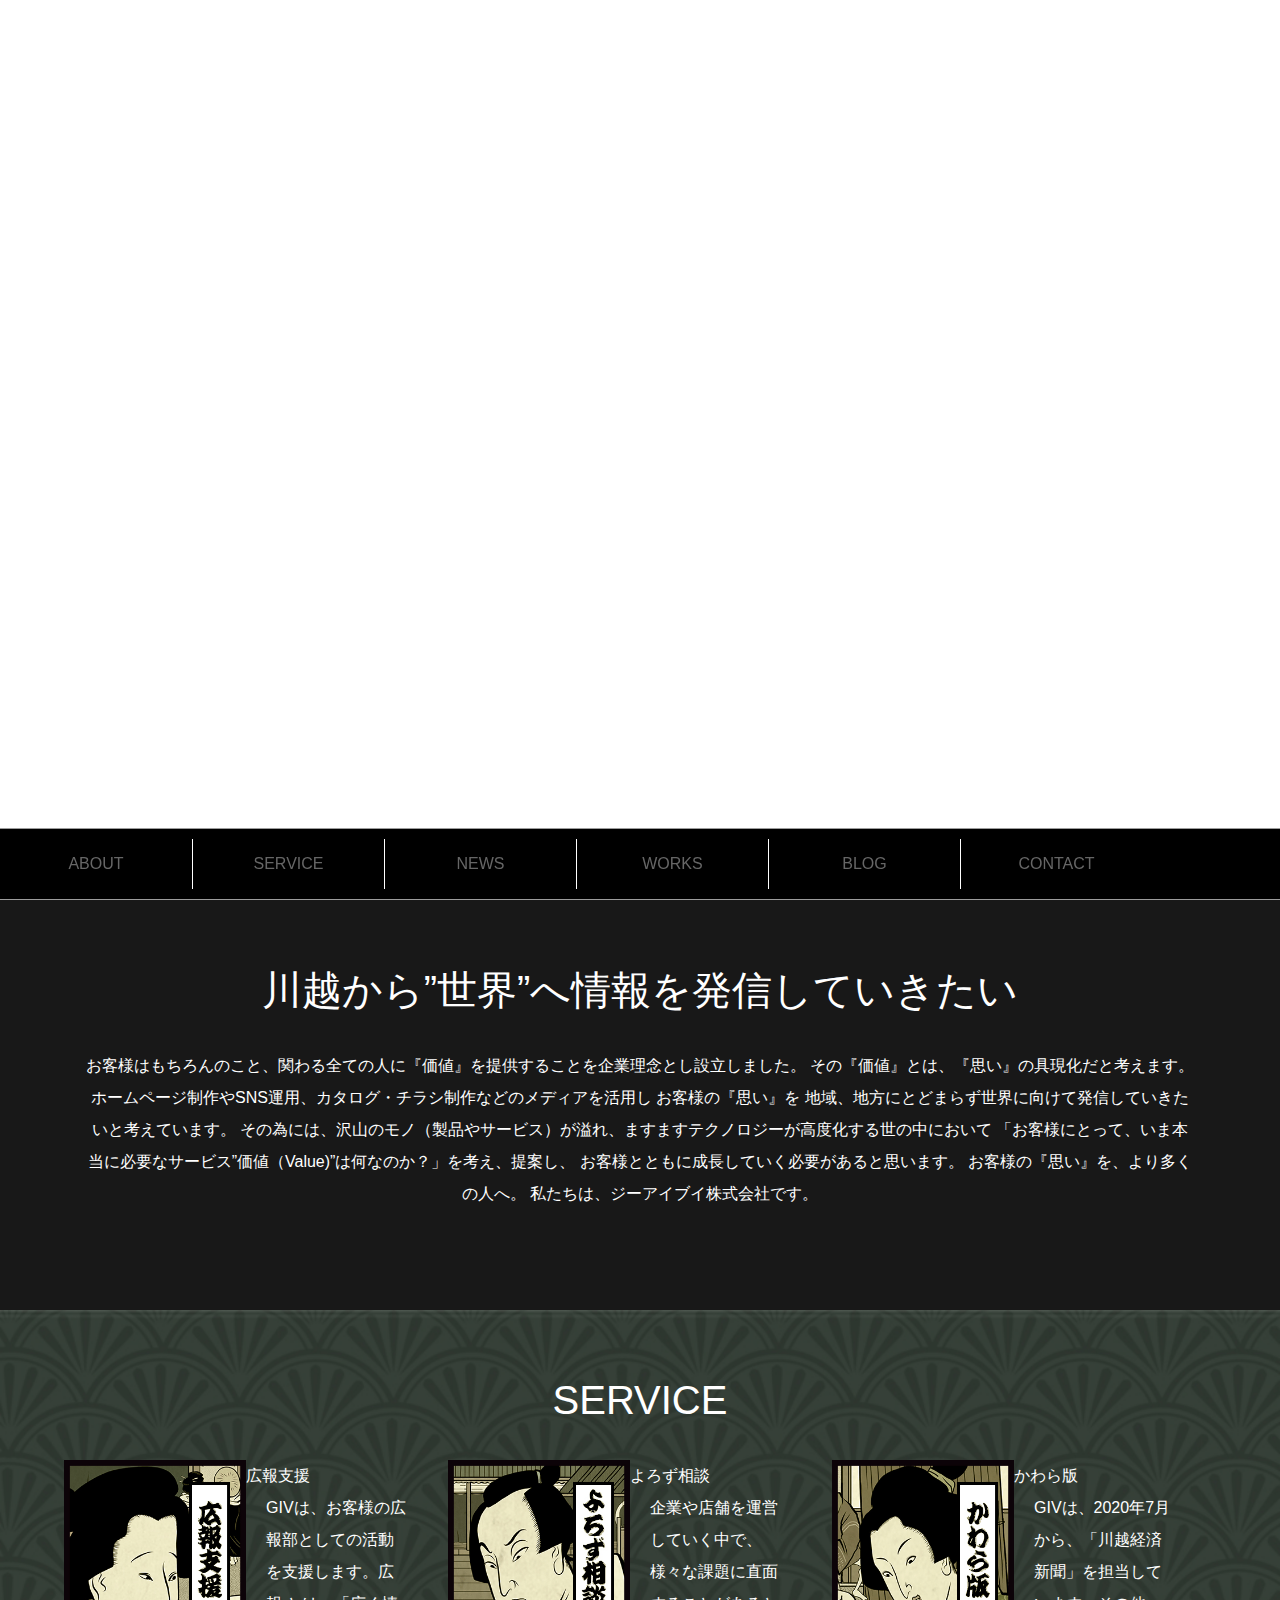
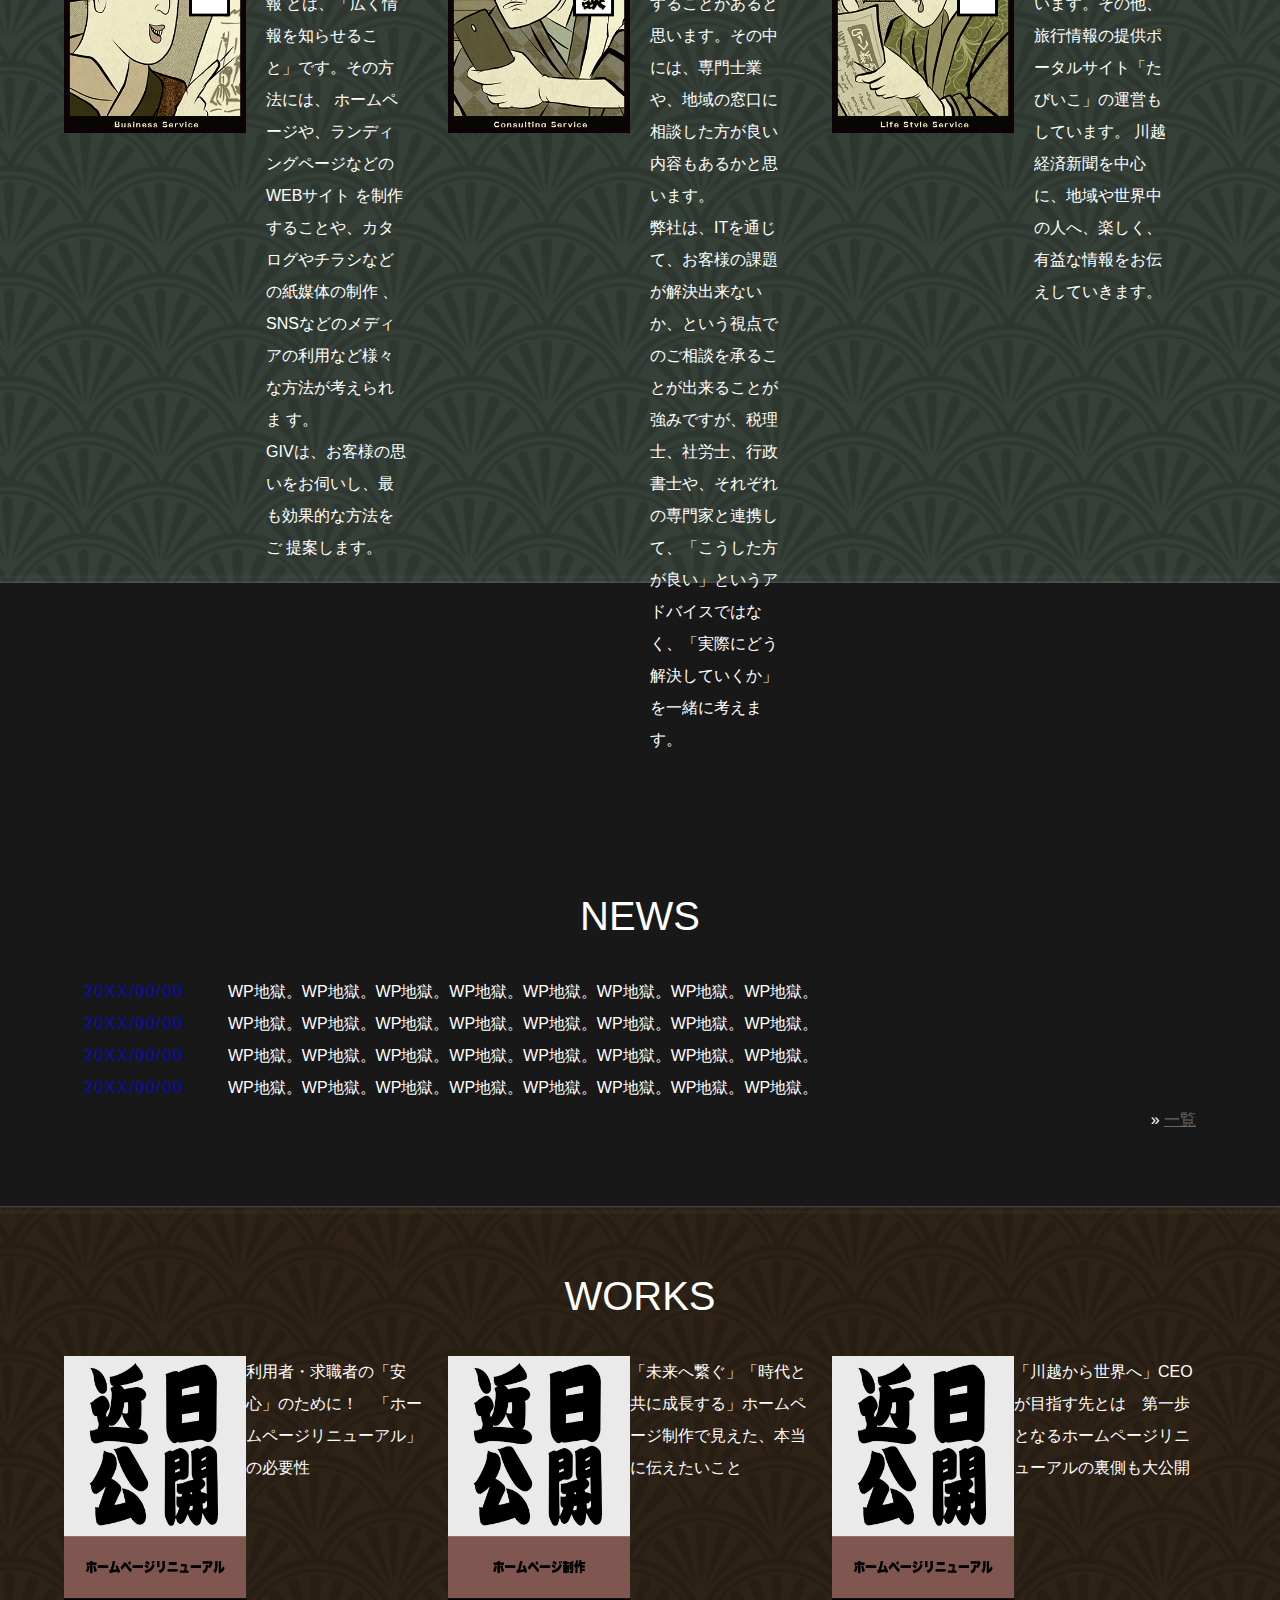
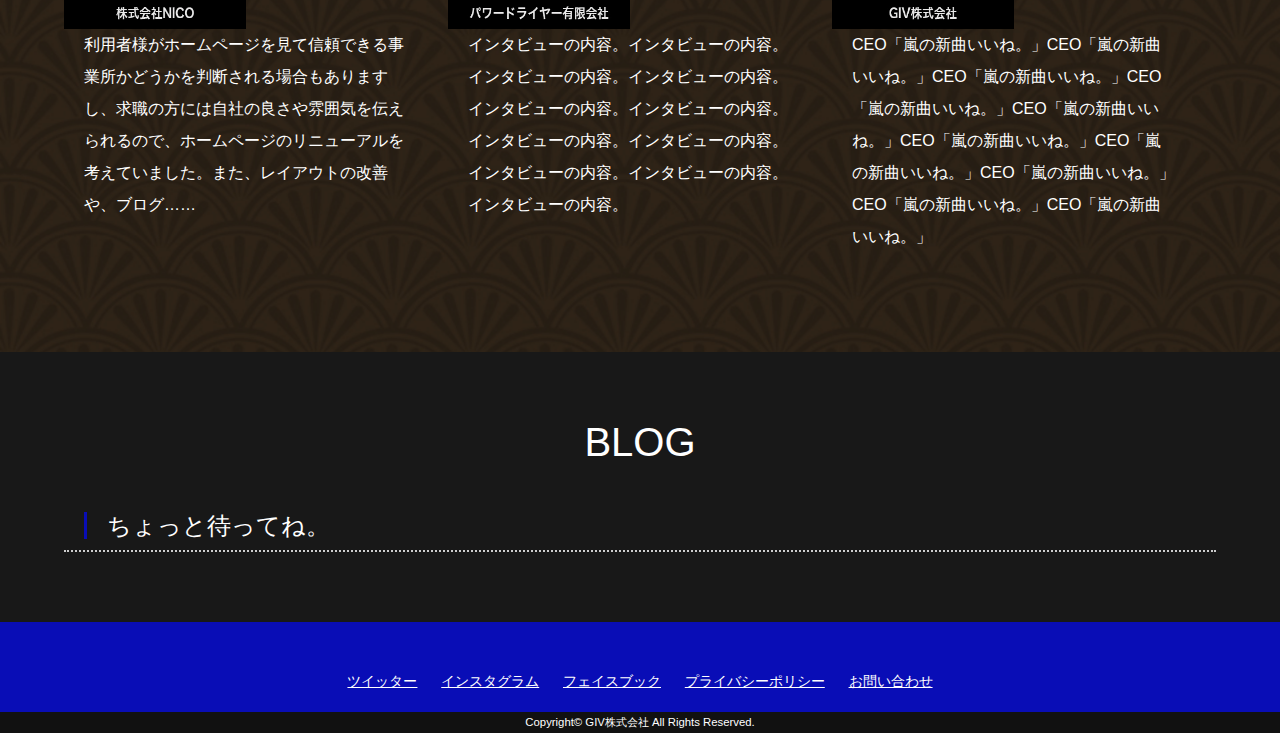
==== commit 72d9ccc4: "css　不要なもの削除" ====
--- a/index.html
+++ b/index.html
@@ -76,31 +76,49 @@
 </div>
 <!--/.inner-->
 
-<div class="inner bg_flower1">
+<div class="inner bg_service_top">
 <div class="contents">
 
 <section>
 
 <h2>SERVICE</h2>
-    <div class="service_box">
-        <div class="service_item">
+<div class="service_top_box">
+    <div class="service_top_item">
         <figure><img src="images/kouho.jpg" alt=""></figure>
-        <!-- <h4>お客様の大切な情報を、たくさんの方へお届けします。</h4> -->
-        <!-- <p>ホームページ制作、チラシ制作など</p> -->
-        </div>
-        
-        <div class="service_item">
+            <div class="text"><h4>広報支援</h4>
+            <p>GIVは、お客様の広報部としての活動を支援します。広報
+            とは、「広く情報を知らせること」です。その方法には、
+            ホームページや、ランディングページなどのWEBサイト
+            を制作することや、カタログやチラシなどの紙媒体の制作
+            、SNSなどのメディアの利用など様々な方法が考えられま
+            す。<br>
+            GIVは、お客様の思いをお伺いし、最も効果的な方法をご
+            提案します。
+            </p>
+            </div>
+    </div>
+    
+    <div class="service_top_item">
         <figure><img src="images/yorozu.jpg" alt=""></figure>
-        <!-- <h4>課題に関しての対策を一緒に考えます。</h4> -->
-        <!-- <p>個別相談会、グループ勉強会など</p> -->
-        </div>
-        
-        <div class="service_item">
+        <div class="text">
+            <h4>よろず相談</h4>
+            <p>企業や店舗を運営していく中で、様々な課題に直面することがあると思います。その中には、専門士業や、地域の窓口に相談した方が良い内容もあるかと思います。<br>
+            弊社は、ITを通じて、お客様の課題が解決出来ないか、という視点でのご相談を承ることが出来ることが強みですが、税理士、社労士、行政書士や、それぞれの専門家と連携して、「こうした方が良い」というアドバイスではなく、「実際にどう解決していくか」を一緒に考えます。
+            </p>
+        </div>
+    </div>
+    
+    <div class="service_top_item">
         <figure><img src="images/kawara.jpg" alt=""></figure>
-        <!-- <h4>川越経済新聞を中心に、皆さまに情報提供をしていきます。</h4> -->
-        <!-- <p>川越経済新聞、たびいこなど</p> -->
-        </div>
-    </div>
+        <div class="text">
+            <h4>かわら版</h4>
+            <p>GIVは、2020年7月から、「川越経済新聞」を担当しています。その他、旅行情報の提供ポータルサイト「たびいこ」の運営もしています。
+            川越経済新聞を中心に、地域や世界中の人へ、楽しく、有益な情報をお伝えしていきます。
+            </p>
+        </div>
+    </div>
+</div>
+
 
 </section>
 
@@ -134,27 +152,27 @@
 </div>
 <!--/.inner-->
 
-<div class="inner bg_flower1">
+<div class="inner bg_works_top">
 <div class="contents">
 
 <section>
 
 <h2>WORKS</h2>
 
-    <div class="works_box">
-        <div class="works_item">
+    <div class="works_top_box">
+        <div class="works_top_item">
             <figure><img src="images/nico_iv.jpg" alt=""></figure>
                 <h4>利用者・求職者の「安心」のために！　「ホームページリニューアル」の必要性</h4>
                 <p>利用者様がホームページを見て信頼できる事業所かどうかを判断される場合もありますし、求職の方には自社の良さや雰囲気を伝えられるので、ホームページのリニューアルを考えていました。また、レイアウトの改善や、ブログ……</p>
         </div>
         
-        <div class="works_item">
+        <div class="works_top_item">
             <figure><img src="images/powerdryer_iv.jpg" alt=""></figure>
             <h4>「未来へ繋ぐ」「時代と共に成長する」ホームページ制作で見えた、本当に伝えたいこと</h4>
             <p>インタビューの内容。インタビューの内容。インタビューの内容。インタビューの内容。インタビューの内容。インタビューの内容。インタビューの内容。インタビューの内容。インタビューの内容。インタビューの内容。インタビューの内容。</p>
         </div>
         
-        <div class="works_item">
+        <div class="works_top_item">
             <figure><img src="images/giv_iv.jpg" alt=""></figure>
             <h4>「川越から世界へ」CEOが目指す先とは　第一歩となるホームページリニューアルの裏側も大公開</h4>
             <p>CEO「嵐の新曲いいね。」CEO「嵐の新曲いいね。」CEO「嵐の新曲いいね。」CEO「嵐の新曲いいね。」CEO「嵐の新曲いいね。」CEO「嵐の新曲いいね。」CEO「嵐の新曲いいね。」CEO「嵐の新曲いいね。」CEO「嵐の新曲いいね。」CEO「嵐の新曲いいね。」</p>
--- a/style.css
+++ b/style.css
@@ -65,76 +65,6 @@
 	background: url(./images/header_ukiyoe.jpg) no-repeat center center / cover;	/*背景画像*/
 }
 
-/*トップページのSVGロゴアニメーション設定
----------------------------------------------------------------------------*/
-#svg-logo {
-	fill: transparent;	/*初期の色。透明。*/
-	stroke: #fff;		/*フチ取りの色*/
-	stroke-width: 1;	/*フチ取りの幅*/
-	width: 40%;			/*画像の幅*/
-	height: 40%;		/*画像の高さ*/
-	position: fixed;	/*スクロールしても固定表示させる指定*/
-	left: 30%;			/*左から30%の場所に配置*/
-	bottom: 40%;		/*下から40%の場所に配置*/
-}
-
-/*h1　（トップページのメイン画像上に出てくるサイト名）
----------------------------------------------------------------------------*/
-#top header h1 {
-	color: #fff;	/*文字色*/
-	text-align: center;	/*テキストを中央に*/
-	position: fixed;	/*スクロールしても固定表示させる指定*/
-	left: 0%;			/*左から0%の場所に配置*/
-	bottom: 35%;		/*下から35%の場所に配置*/
-	width: 100%;		/*幅*/
-	animation-name: move-h1;	/*アニメーションのキーフレーム（下）で指定しているkeyframesの名前（move-h1）*/
-	animation-duration: 0.5s;	/*アニメーションの実行時間。0.5秒。*/
-	animation-delay: 1.5s;		/*1.5秒遅れて開始させる*/
-	animation-fill-mode: both;	/*待機中は最初のキーフレームを、完了後は最後のキーフレームを維持*/
-}
-/*アニメーションのキーフレーム*/
-@keyframes move-h1 {
-0% {
-	opacity: 0;	/*透明度0%*/
-}
-100% {
-	opacity: 1;	/*透明度100%*/
-}
-}
-
-/*トップページの「ホームページ開設キャンペーン」ボックス設定
----------------------------------------------------------------------------*/
-/*ボックス*/
-#topics {
-	background: #000;	/*背景色（古いブラウザ用）*/
-	background: rgba(0,0,0,0.7);	/*背景色。0,0,0は黒の事で0.7は透明度70%の事*/
-	color: #fff;		/*文字色*/
-	position: fixed;	/*スクロールしても固定表示させる指定*/
-	width: 100%;		/*幅*/
-	text-align: center;	/*文字を中央に*/
-	padding: 10px 0px;	/*上下、左右へのボックス内の余白*/
-	animation-name: move-topics;	/*アニメーションのキーフレーム（下）で指定しているkeyframesの名前（move-topics）*/
-	animation-duration: 0.3s;		/*アニメーションの実行時間。0.3秒。*/
-	animation-delay: 2s;		/*2秒遅れて開始させる*/
-	animation-fill-mode: both;	/*待機中は最初のキーフレームを、完了後は最後のキーフレームを維持*/
-	bottom: 15%;	/*古いブラウザ用にフィニッシュの場所を指定しておく*/
-}
-/*ボックス内のh2見出し*/
-#topics h2 {
-	font-size: 30px;	/*文字サイズ*/
-}
-/*アニメーションのキーフレーム*/
-@keyframes move-topics {
-0% {
-	opacity: 0;		/*透明度0%*/
-	bottom: 0%;		/*下から0%の場所からスタート*/
-}
-100% {
-	opacity: 1;		/*透明度100%*/
-	bottom: 15%;	/*下から15%の場所でフィニッシュ*/
-}
-}
-
 /*メインメニューのブロック
 ---------------------------------------------------------------------------*/
 /*メニューブロック*/
@@ -228,18 +158,15 @@
 	position: relative;z-index: 20;
 	background: #181818;	/*基準となる背景色*/
 }
-/*innerにbg1スタイルを追加した場合の背景色*/
-.inner.bg1 {
-	background: #fff !important;
-}
-/*innerにbg2スタイルを追加した場合の背景色*/
-.inner.bg2 {
-	background: #f3f6ef !important;
-}
-/*innerにbg_flower1スタイルを追加した場合の背景色（トップページのキャンペーンブロックで使用）*/
-.inner.bg_flower1 {
-	background: #e8e3dd url(./images/back.jpg) no-repeat center top/200% !important;
-}
+
+.inner.bg_service_top {
+	background: #181818 url(./images/back.jpg) no-repeat center top/200% !important;
+}
+
+.inner.bg_works_top {
+	background: #181818 url(./images/back2.jpg) no-repeat center top/200% !important;
+}
+
 
 /*コンテンツ
 ---------------------------------------------------------------------------*/
@@ -306,72 +233,40 @@
 	margin-top: 50px;
 }
 
-/*診療のご案内ページの「診療までの流れ」のステップブロック（info.html）
----------------------------------------------------------------------------*/
-/*ステップブロック１個あたりの設定*/
-.step {
+/*service_top
+---------------------------------------------------------------------------*/
+/* ボックス設定 */
+.service_top_box{
+	display: grid;   
+	grid-template-columns: 1fr 1fr 1fr;
+}
+
+/*各ブロックの設定*/
+.service_top_item {
+	display: grid;
+	grid-template-columns: 1fr 1fr;
 	overflow: hidden;
-	padding: 20px 20px 120px;	/*上、左右、下へのボックス内の余白*/
-	margin-bottom: 20px;
-	background: url(../images/arrow1.png) no-repeat center bottom/200px;	/*背景の矢印画像の読み込み。りピーとせず、中央下部に配置。幅は200px。*/
-}
+	width: calc(100% - 20px);		/*ブロック幅*/
+}
+
+
 /*h4見出し*/
-.step h4 {
-	color: #090db6;		/*文字色*/
-	font-size: 30px;	/*文字サイズ*/
-}
-/*h4見出しのspanタグ。見出し冒頭の番号。*/
-.step h4 span {
-	display: inline-block;
-	background: #090db6;	/*背景色*/
-	color: #fff;			/*文字色*/
-	width: 50px;			/*幅*/
-	line-height: 50px;		/*高さ（行間）*/
-	border-radius: 50%;		/*角丸のサイズ。50%にすると円形になる。*/
-	text-align: center;		/*文字を中央に*/
-	margin-right: 20px;		/*右側に空けるスペース*/
-}
-/*段落タグ*/
-.step p {
-	padding: 0 !important;
-}
-/*最後のステップボックス*/
-.step:last-child {
-	background: none;	/*背景を消す*/
-	padding-bottom: 0;	/*下の余白を消す*/
-}
-
-/*service
----------------------------------------------------------------------------*/
-/* ボックス設定 */
-.service_box{
-	display: flex;   /* フレックスボックスにする */
-}
-
-/*各ブロックの設定*/
-.service_item {
-	overflow: hidden;
-	width: 20%;		/*ブロック幅*/
-	margin-left:10%;	/*ボックスの外側(左側)に空けるスペース*/
-	padding: 2%;		/*ボックス内の余白*/
-}
-/*h4見出し*/
-.service h4 {
-	font-size: 20px;	/*文字サイズ*/
+.service_top h4 {
+	font-size: 40px;	/*文字サイズ*/
 	text-align: center;	/*文字を中央に*/
 	color: #fff;		/*文字色*/
 }
 
-/*works
+/*works_top
 ---------------------------------------------------------------------------*/
 /* ボックス設定 */
-.works_box{
+.works_top_box{
 	display: grid;   
 	grid-template-columns: 1fr 1fr 1fr;
 }
 
 /*各ブロックの設定*/
-.works_item {
+.works_top_item {
 	display: grid;
 	grid-template-columns: 1fr 1fr;
 	grid-template-rows: 1fr 1fr;
@@ -379,21 +274,21 @@
 	width: calc(100% - 20px);		/*ブロック幅*/
 }
 
-.works_item p {
+.works_top_item p {
 	grid-column: 1/3;
 }
 
 /*h4見出し*/
-.works h4 {
+.works_top h4 {
 	font-size: 20px;	/*文字サイズ*/
 	text-align: center;	/*文字を中央に*/
 	color: #fff;		/*文字色*/
 }
 
-/*list2
+/*service(子ページ)
 ---------------------------------------------------------------------------*/
 /*各ブロックの設定*/
-.list2 {
+.service {
 	overflow: hidden;
 	margin-bottom: 20px;
 	padding: 2%;	/*ボックス内の余白*/
@@ -401,36 +296,36 @@
 	background: rgb(110, 110, 110);		/*背景色*/
 }
 /*ボックス内の右側のブロック*/
-.list2 .text {
+.service .text {
 	margin-left: 31%;	/*左に空けるスペース。下のfigureの幅を考慮して設定。*/
 	line-height: 1.5;
 }
 
 /*h4見出し*/
-.list2 h4 {
+.service h4 {
 	font-size: 30px;	/*文字サイズ*/
 	color: #090db6;		/*文字色*/
 }
 /*figure画像*/
-.list2 figure {
+.service figure {
 	width: 30%;		/*幅*/
 	float: left;	/*左に回り込み*/
 }
-/*list2内のテーブルタグ*/
-.list2 table {
+/*service.service内のテーブルタグ*/
+.service table {
 	font-size: 13px;	/*文字サイズ*/
 	border: 1px solid #ccc;	/*テーブルの枠線の幅、線種、色*/
 }
-/*list2内のテーブルタグ（行）*/
-.list2 table tr {
+/*service.service内のテーブルタグ（行）*/
+.service table tr {
 	border-top: 1px dashed #ccc;	/*各行の上の線の幅、線種、色*/
 }
-/*list2内のテーブルタグ（tdとth）*/
-.list2 table td, .list2 table th {
+/*service.service内のテーブルタグ（tdとth）*/
+.service table td, .service table th {
 	padding: 2px 5px;	/*上下、左右への余白*/
 }
-/*list2内のテーブルタグ（th見出し）*/
-.list2 table th {
+/*service.service内のテーブルタグ（th見出し）*/
+.service table th {
 	background: #eee;	/*背景色*/
 	text-align: left;	/*テキストを左よせ*/
 }
@@ -476,29 +371,10 @@
 	width: 50%;		/*幅*/
 	float: left;	/*左に回り込み*/
 }
-/*list1とlist2とworks-itemの段落タグ指定
----------------------------------------------------------------------------*/
-.service p, .list2 p, .works-item p {
+/*serviceとworks-itemの段落タグ指定
+---------------------------------------------------------------------------*/
+.service p, .works-item p {
 	padding: 0 !important;
-}
-
-/*aタグにclass="btn"をつけた場合。トップページの「こんなお悩みありませんか？」ブロック内のボタンで使用。
----------------------------------------------------------------------------*/
-a.btn {
-	display: block;text-decoration: none;
-	text-align: center;	/*テキストを中央に*/
-	background: #090db6;	/*背景色（古いブラウザ用）*/
-	background: linear-gradient(#090db6, #06097d);/*背景グラデーション*/
-	color: #fff;	/*文字色*/
-	box-shadow: 2px 3px 2px rgba(0,0,0,0.2);	/*影。右へ、下へ、ぼかす範囲。0,0,0は黒の事で0.2は透明度20%の事*/
-	border-radius: 3px;	/*角丸のサイズ*/
-	padding: 10px 0;	/*上下、左右への余白*/
-	font-size: 13px;	/*文字サイズ*/
-}
-/*マウスオン時*/
-a:hover.btn {
-	background: #fff;	/*背景色*/
-	color: #090db6;		/*文字色*/
 }
 
 /*フッター設定
@@ -664,121 +540,6 @@
 	width: 100%;
 }
 
-/*ta2（footerの「診療時間のご案内」で使っているテーブル）
----------------------------------------------------------------------------*/
-/*ta2設定*/
-.ta2 {
-	width: 100%;
-	margin: 0 auto 10px;
-	border-bottom: 1px solid #fff;	/*テーブルの下の枠線の幅、線種、色*/
-	text-align: center;
-}
-/*td,th共通*/
-.ta2 td, .ta2 th {
-	border-top: 1px solid #fff;	/*td,thの上側の線の幅、線種、色*/
-	padding: 5px 10px;	/*ボックス内の余白*/
-}
-/*th見出し*/
-.ta2 th {
-	background: rgba(0,0,0,0.2);	/*背景色*/
-}
-
-/*ta3（料金ページで使っているテーブル設定）
----------------------------------------------------------------------------*/
-/*ta3設定*/
-.ta3 {
-	width: 100%;
-	margin: 0 auto 20px;
-	border-bottom: 1px solid #ccc;	/*テーブルの枠線の幅、線種、色*/
-	background: #fff;	/*背景色（古いブラウザ用）*/
-	background: rgba(255,255,255,0.8);	/*背景色。255,255,255は白の事で0.8は透明度80%の事*/
-}
-.ta3, .ta3 td, .ta3 th {
-	border: 1px solid #ccc;	/*テーブルの枠線の幅、線種、色*/
-	padding: 10px 15px;	/*ボックス内の余白*/
-}
-/*th見出し（基準色）*/
-.ta3 th {
-	background: #d3e2ee;	/*背景色*/
-}
-/*bgcolor0背景色*/
-.bgcolor0 {
-	background: #f0f0f0 !important;
-}
-/*bgcolor1背景色*/
-.bgcolor1 {
-	background: #d6edda !important;
-}
-/*bgcolor2背景色*/
-.bgcolor2 {
-	background: #ede8d6 !important;
-}
-/*bgcolor3背景色*/
-.bgcolor3 {
-	background: #edd7d6 !important;
-}
-
-/*よく頂く質問
----------------------------------------------------------------------------*/
-/*外側ブロック*/
-.faq {
-	padding: 0px 20px;	/*上下、左右への余白*/
-}
-/*質問*/
-.faq dt {
-	color: #090db6;	/*文字色*/
-	font-weight: bold;	/*太字にする設定*/
-	background: url(../images/faq_q.png) no-repeat left center;	/*背景アイコン*/
-	padding-left: 30px;	/*背景アイコンに重ならないよう左に余白を作る*/
-}
-/*回答*/
-.faq dd {
-	background: url(../images/faq_a.png) no-repeat left top;	/*背景アイコン*/
-	padding-left: 30px;	/*背景アイコンに重ならないよう左に余白を作る*/
-	border-bottom: 1px solid #ccc;	/*下線の幅、線種、色*/
-	margin-bottom: 20px;	/*ボックスの下側（外側）に空けるスペース*/
-	padding-bottom: 20px;	/*ボックス内の下側に空けるスペース*/
-}
-
-/*inviewのスタイル
----------------------------------------------------------------------------*/
-/*下から上にフェードインしてくるスタイル（待機中）*/
-.up {
-	overflow: hidden;position: relative;
-	opacity: 0;		/*透明度0%*/
-	bottom: -50px;	/*基準値の下50pxの場所からスタート*/
-}
-/*要素が見えたら実行するアクション*/
-.upstyle{
-	opacity: 1;		/*透明度100%*/
-	bottom: 0px;	/*基準値まで戻す*/
-	transition: 1s 0.3s;	/*1sはアニメーションの実行時間1秒。0.3sは0.3秒遅れてスタートする指定。*/
-}
-/*左からフェードインしてくるスタイル（待機中）*/
-.left {
-	overflow: hidden;position: relative;
-	opacity: 0;		/*透明度0%*/
-	left: -200px;	/*基準値より左に200pxの場所からスタート*/
-}
-/*要素が見えたら実行するアクション*/
-.leftstyle{
-	opacity: 1;		/*透明度100%*/
-	left: 0px;		/*基準値まで戻す*/
-	transition: 1s 0.3s;	/*1sはアニメーションの実行時間1秒。0.3sは0.3秒遅れてスタートする指定。*/
-}
-/*右からフェードインしてくるスタイル（待機中）*/
-.right {
-	overflow: hidden;position: relative;
-	opacity: 0;		/*透明度0%*/
-	right: -200px;	/*基準値より右に200pxの場所からスタート*/
-}
-/*要素が見えたら実行するアクション*/
-.rightstyle{
-	opacity: 1;		/*透明度100%*/
-	right: 0px;		/*基準値まで戻す*/
-	transition: 1s 0.3s;	/*1sはアニメーションの実行時間1秒。0.3sは0.3秒遅れてスタートする指定。*/
-}
-
 /*inputボタン
 ---------------------------------------------------------------------------*/
 .contents input[type="submit"].btn,
@@ -810,24 +571,6 @@
 	margin: 0px 5px;
 	vertical-align: text-top;
 }
-
-/*トップページの「こんなお悩みありませんか？」のボタンのリンク先がヘッダーに重ならないようにする調整。
----------------------------------------------------------------------------*/
-.link {
-	display: block;
-	margin-top: -80px;
-	padding-top: 80px;
-}
-
-/*checkブロック。赤い注意書きブロックです。
----------------------------------------------------------------------------*/
-p.check {
-	background: #ff0000;
-	color:#fff;
-	padding: 10px 25px !important;
-	margin-bottom: 20px;
-}
-p.check a {color: #fff;}
 
 /*その他
 ---------------------------------------------------------------------------*/
@@ -861,18 +604,6 @@
 ------------------------------------------------------------------------------------------------------------------------------------------------------*/
 @media screen and (orientation: landscape) and (max-height:500px){
 
-/*h1　（トップページのメイン画像上に出てくるサイト名）
----------------------------------------------------------------------------*/
-#top header h1 {
-	bottom: 30%;		/*下から30%の場所に配置*/
-}
-
-/*トップページの「ホームページ開設キャンペーン」ボックス設定
----------------------------------------------------------------------------*/
-#topics {
-	display: none;	/*画面が狭いので非表示にする*/
-}
-
 /*メインメニュー
 ---------------------------------------------------------------------------*/
 /*メニュー１個あたりの設定*/
@@ -1023,32 +754,11 @@
 	line-height: 1.5;	/*行間*/
 }
 
-/*ヘッダー
----------------------------------------------------------------------------*/
-/*h1画像（トップページ以外で使用するロゴ画像）*/
-header h1 img {
-	width: 100%;	/*画像幅*/
-}
-
 /*トップページのメイン画像
 mainimg_sは古い端末用で準備した小さい画像ですが、小さな端末では大きな画像を使う必要がないので小さい方を適用しました。
 ---------------------------------------------------------------------------*/
 #mainimg {
 	background: url(./images/header_ukiyoe.jpg) no-repeat center center / cover;
-}
-
-/*トップページのSVGロゴアニメーション設定
----------------------------------------------------------------------------*/
-#svg-logo {
-	width: 50%;	/*画像の幅*/
-	left: 25%;	/*左から40%の場所に配置*/
-}
-
-/*トップページの「ホームページ開設キャンペーン」ボックス設定
----------------------------------------------------------------------------*/
-/*ボックス内のh2見出し*/
-#topics h2 {
-	font-size: 18px;	/*文字サイズ*/
 }
 
 /*３本バーアイコン設定
@@ -1091,42 +801,24 @@
 	padding: 0 10px 15px;
 }
 
-/*list2（施術メニューページの各症状ブロック）
+/*service
 ---------------------------------------------------------------------------*/
 /*ボックス内の右側のブロック*/
-.list2 .text {
+.service .text {
 	margin-left: 0;
 }
 /*figure画像*/
-.list2 figure {
+.service figure {
 	width: 50%;		/*幅*/
 	float: none;
 	display: block;
 	margin: 0 auto;
 }
 /*h4見出し*/
-.list2 h4 {
+.service h4 {
 	font-size: 20px;	/*文字サイズ*/
 }
 
-/*診療のご案内ページの「診療までの流れ」のステップブロック（info.html）
----------------------------------------------------------------------------*/
-/*ステップブロック１個あたりの設定*/
-.step {
-	padding: 10px 10px 60px;	/*上、左右、下へのボックス内の余白*/
-	margin-bottom: 10px;
-	background: url(../images/arrow1.png) no-repeat center bottom/100px;	/*背景の矢印画像の読み込み。りピーとせず、中央下部に配置。幅は200px。*/
-}
-/*h4見出し*/
-.step h4 {
-	font-size: 20px;	/*文字サイズ*/
-}
-/*h4見出しのspanタグ。見出し冒頭の番号。*/
-.step h4 span {
-	width: 30px;			/*幅*/
-	line-height: 30px;		/*高さ（行間）*/
-	margin-right: 10px;		/*右側に空けるスペース*/
-}
 /*テーブル（ta1）
 ---------------------------------------------------------------------------*/
 /*ta1設定*/
@@ -1136,18 +828,6 @@
 /*ta1の左側ボックス*/
 .ta1 th {
 	width: 100px;
-}
-
-/*よく頂く質問
----------------------------------------------------------------------------*/
-/*外側ブロック*/
-.faq {
-	padding: 0px 10px;	/*上下、左右への余白*/
-}
-/*質問、回答共通*/
-.faq dt,.faq dd {
-	background: none;	/*背景アイコンを非表示に*/
-	padding-left: 0px;
 }
 
 /*inputボタン
